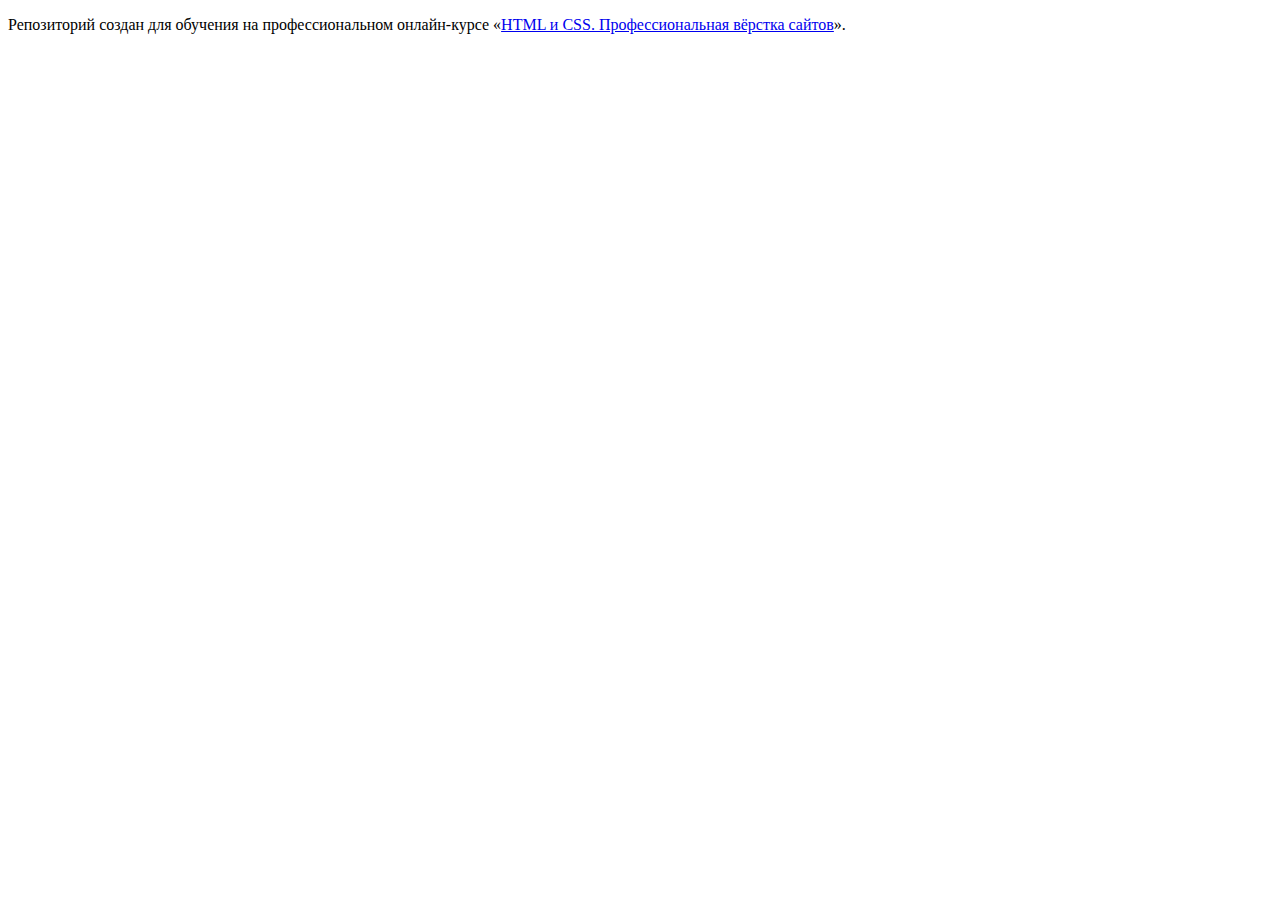
==== index.html @ 91b90e6b "First commit" ====
<!DOCTYPE html>
<html lang="ru">
  <head>
    <meta charset="utf-8">
    <title>HTML Academy: Техномарт</title>
  </head>
  <body>

    <p>Репозиторий создан для обучения на профессиональном онлайн‑курсе «<a href="https://htmlacademy.ru/intensive/htmlcss">HTML и CSS. Профессиональная вёрстка сайтов</a>».</p>

  </body>
</html>
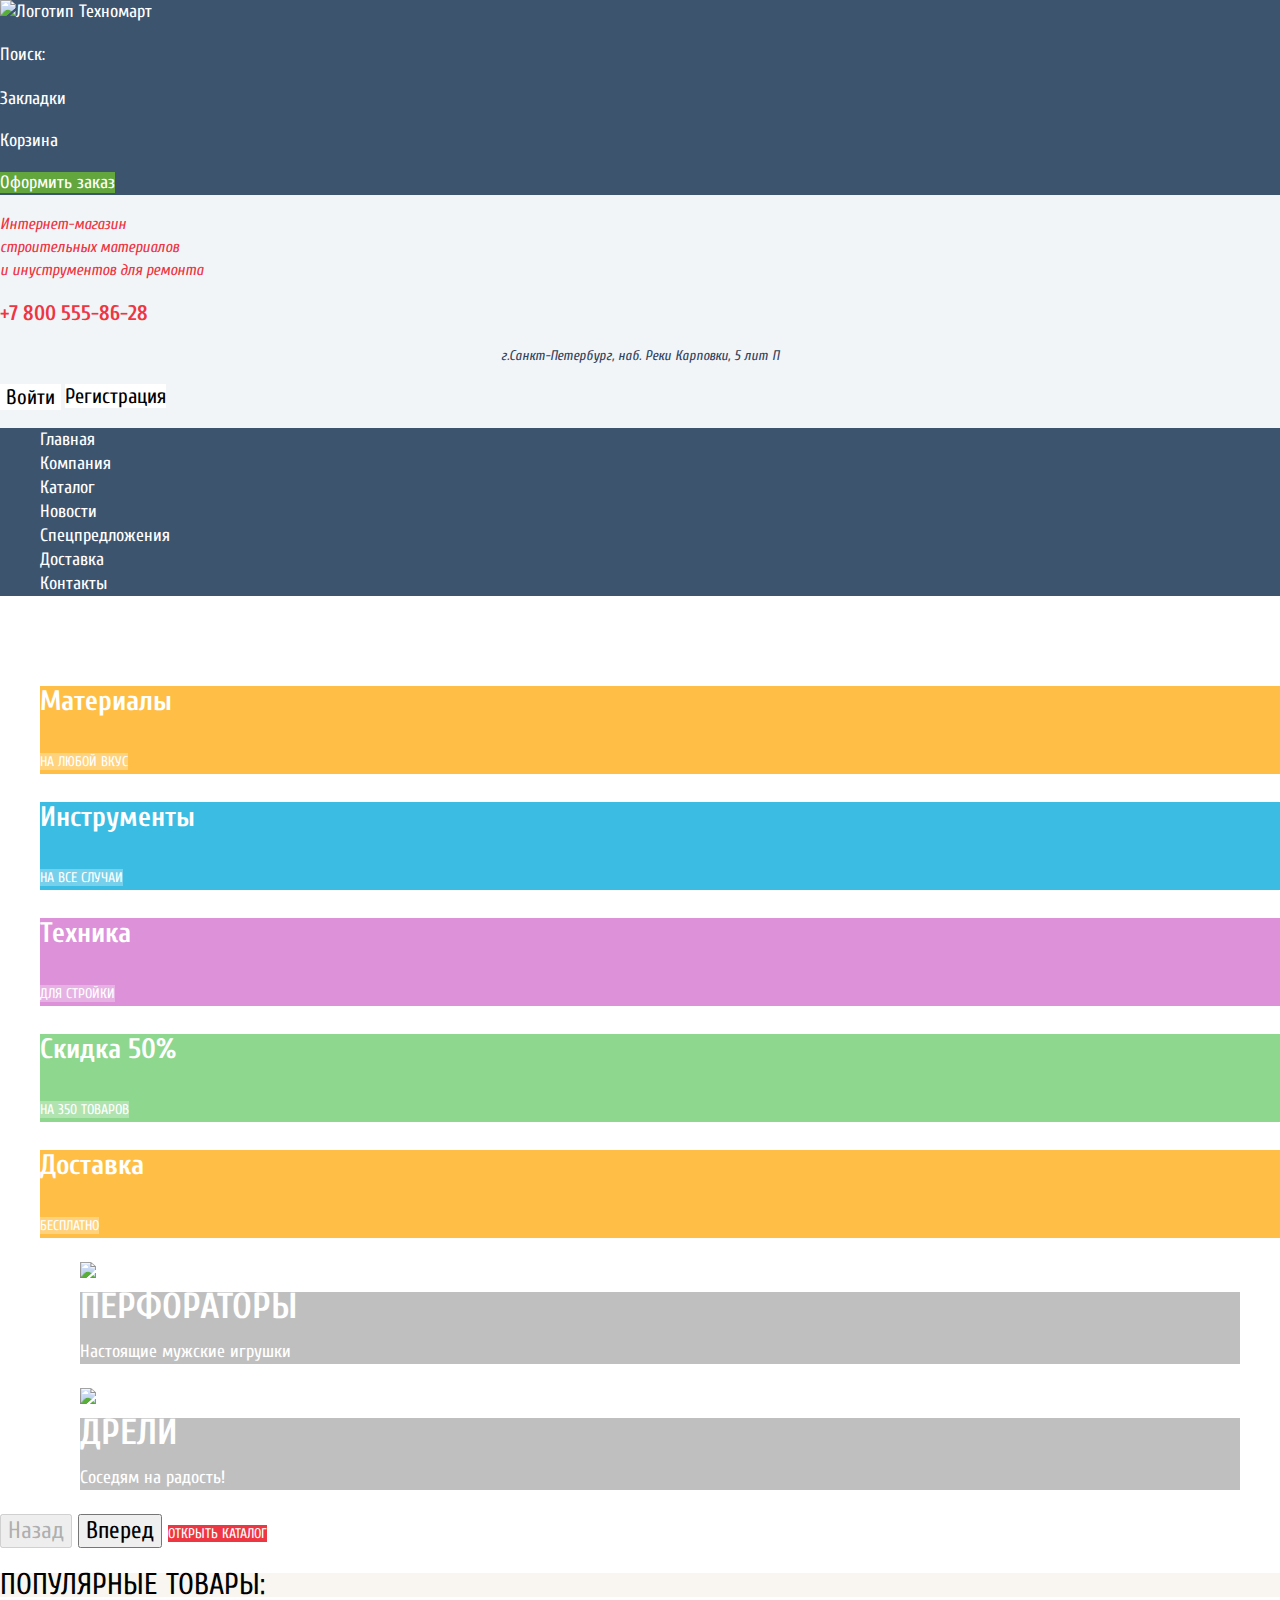
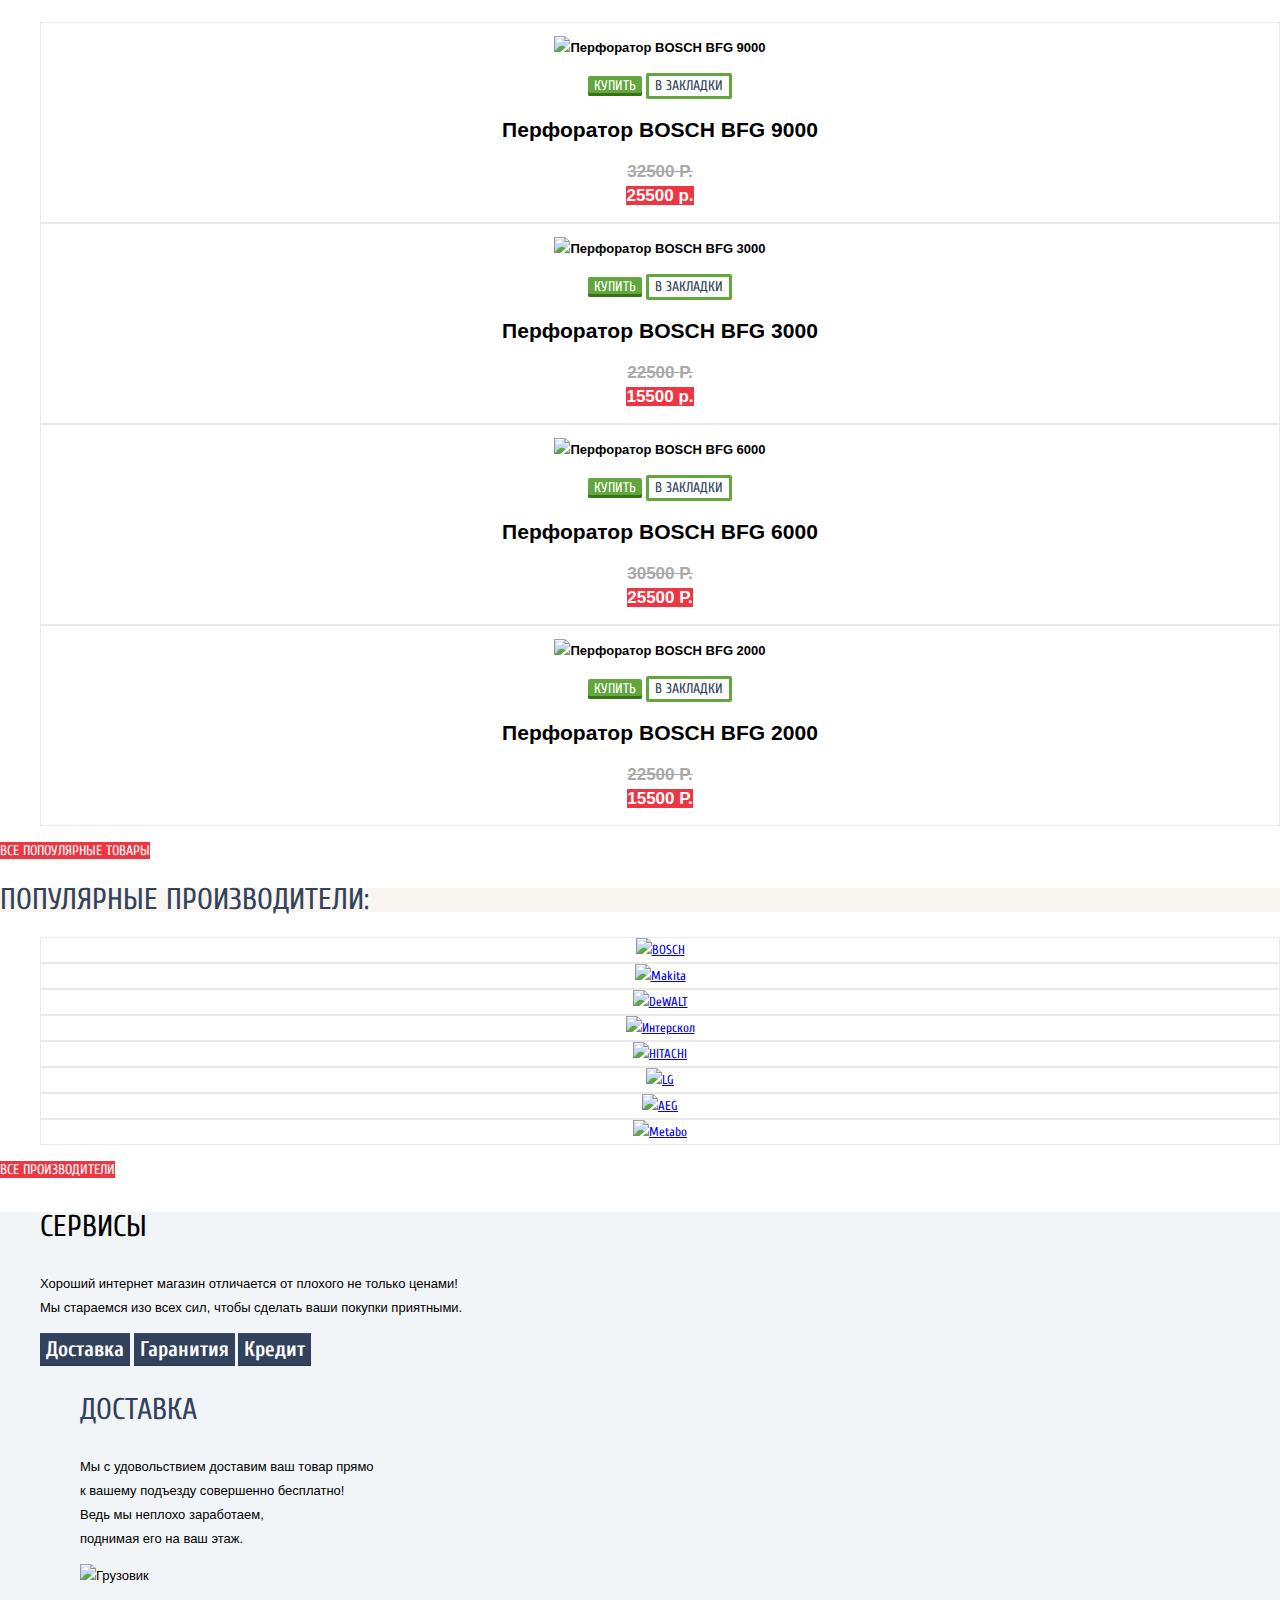
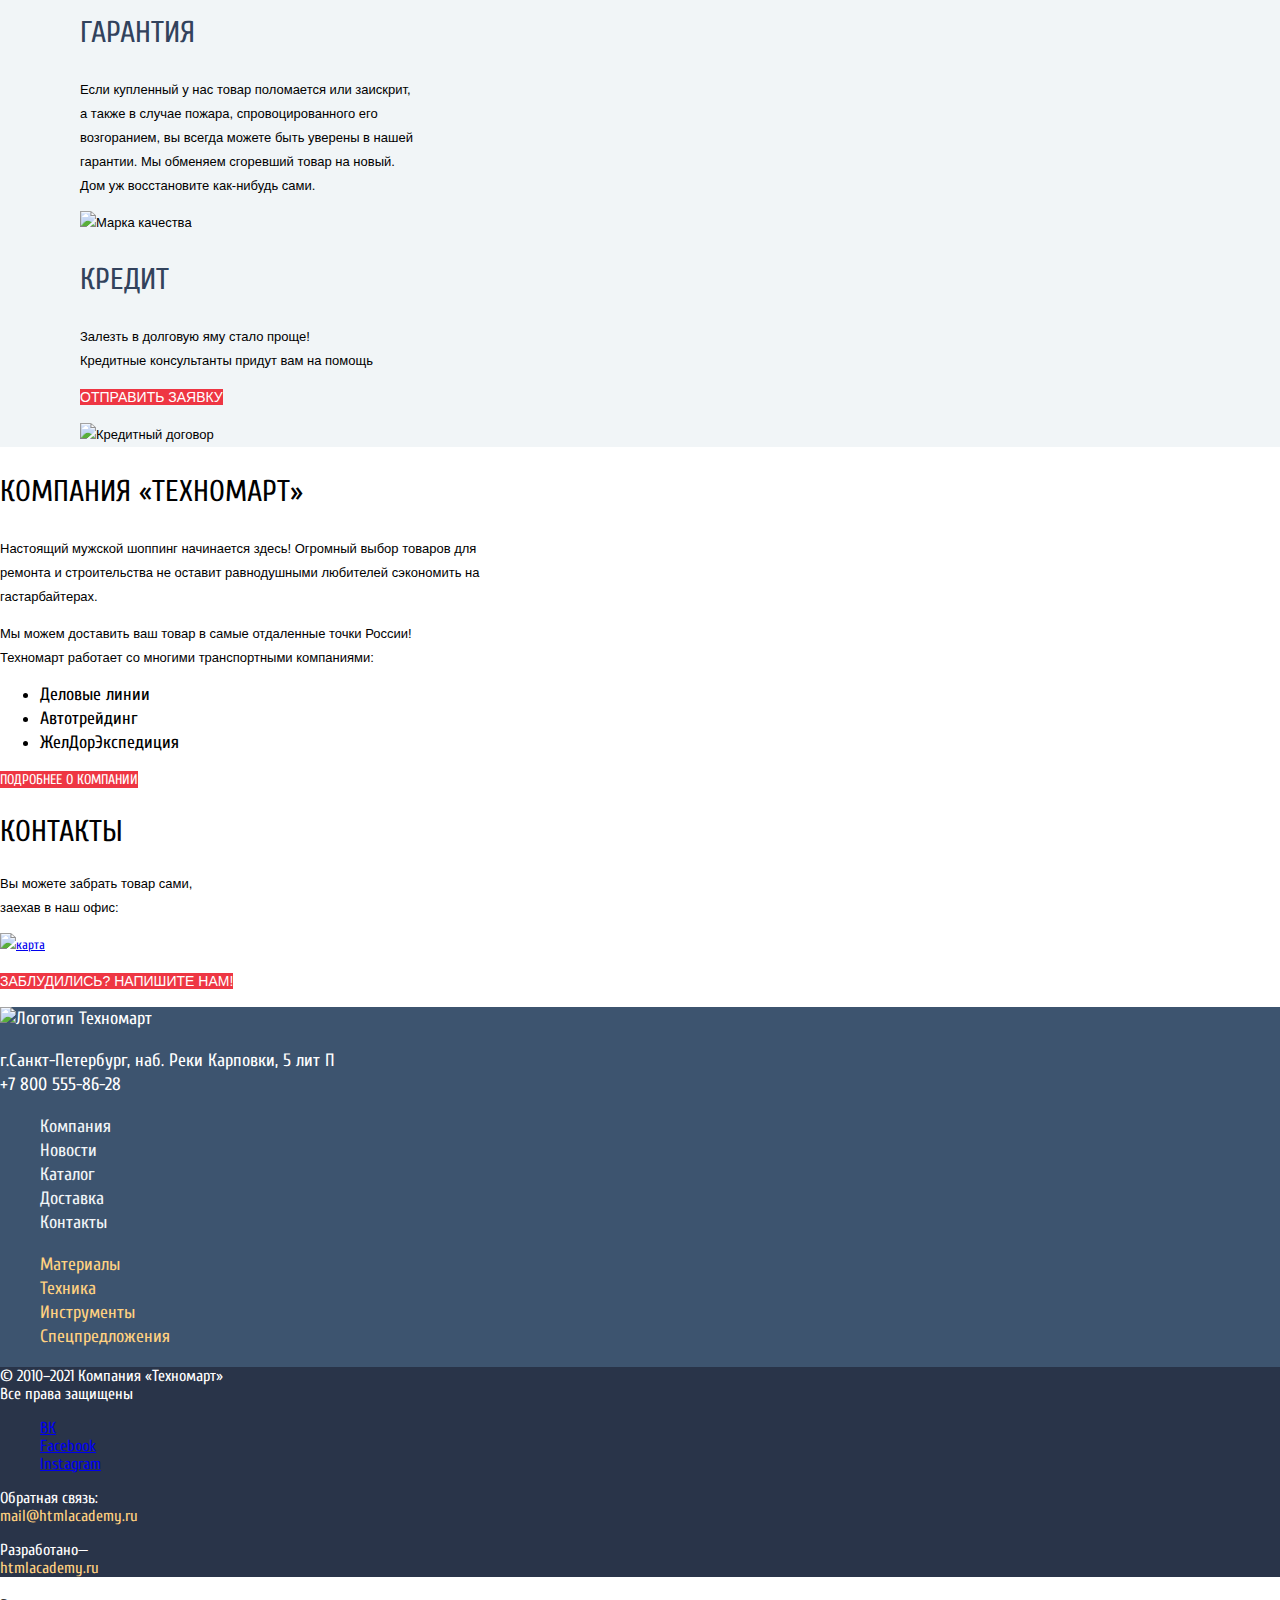
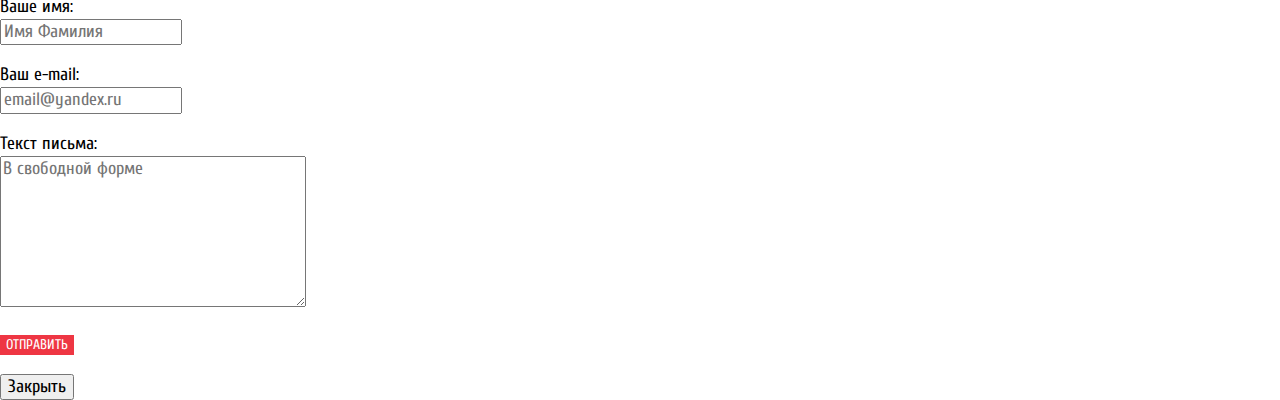
==== commit 068ef0db: "стилизация каталог" ====
--- a/index.html
+++ b/index.html
@@ -1,12 +1,314 @@
 <!DOCTYPE html>
-<html lang="ru">
-  <head>
-    <meta charset="utf-8">
-    <title>HTML Academy: Техномарт</title>
-  </head>
-  <body>
-
-    <p>Репозиторий создан для обучения на профессиональном онлайн‑курсе «<a href="https://htmlacademy.ru/intensive/htmlcss">HTML и CSS. Профессиональная вёрстка сайтов</a>».</p>
-
-  </body>
+<html class="page" lang="ru">
+
+<head>
+  <meta charset="UTF-8">
+  <title>TECHNOMART</title>
+  <link rel="icon" href="favicon.ico">
+  <link rel="icon" href="images/favicons/32.svg" type="image/svg+xml">
+  <link rel="apple-touch.icon" href="images/favicons/152apple.png">
+  <link rel="manifest" href="manifest.webmanifest">
+  <link rel="stylesheet" href="style.css">
+  <link rel="stylesheet" href="normalize.css">
+  <link rel="stylesheet"
+    href="https://fonts.googleapis.com/css2?family=Cuprum:ital,wght@0,400;0,700;1,400&display=swap">
+</head>
+
+<body class="page-body">
+  <header class="header">
+    <div class="header_cap">
+      <a class="header_cap_logo"> <img src="images/logo.png" alt="Логотип Техномарт" width="220" height="68"></a>
+      <p>
+        <label class="header_cap_search">
+          Поиск:<input type="text" name="Search">
+        </label>
+      </p>
+      <p><a class="header_cap_bookmarks" href="blank.html">Закладки</a></p>
+      <p><a class="header_cap_basket" href="blank.html">Корзина</a></p>
+      <p><a class="header_cap_order" href="blank.html">Оформить заказ</a></p>
+    </div>
+
+    <div class="header_info">
+      <p>Интернет-магазин<br>строительных материалов<br>и инуструментов для ремонта</p>
+      <span class="visually-hidden">Контактные данные</span>
+      <p><a class="header_info_tel" href="tel:+78005558628"> +7 800 555-86-28</a></p>
+      <p class="header_info_address">г.Санкт-Петербург, наб. Реки Карповки, 5 лит П</p>
+      <p>
+        <button type="button" class="button_entry">Войти</button>
+        <a class="header_registration" href="blank.html">Регистрация</a>
+      </p>
+    </div>
+
+    <nav class="header_nav">
+      <ul class="header_nav_list">
+        <li><a class="header_nav_link" href="">Главная</a></li>
+        <li><a class="header_nav_link" href="blank.html">Компания</a></li>
+        <li><a class="header_nav_link" href="catalog.html">Каталог</a></li>
+        <li><a class="header_nav_link" href="blank.html">Новости</a></li>
+        <li><a class="header_nav_link" href="blank.html">Спецпредложения</a></li>
+        <li><a class="header_nav_link" href="blank.html">Доставка</a></li>
+        <li><a class="header_nav_link" href="blank.html">Контакты</a></li>
+      </ul>
+    </nav>
+
+  </header>
+
+  <main class="main">
+    <h1 class="visually-hidden">Техномарт</h1>
+    <section class="accortment">
+      <h2 class="accortment_h2">У нас есть</h2>
+      <div class="accortment_list">
+        <ul class="accortment_items">
+          <li class="accortment_items_material">
+            <h3>Материалы</h3>
+            <a class="accortment_items_link" href="blank.html">на любой вкус</a>
+          </li>
+          <li class="accortment_items_tool">
+            <h3>Инструменты</h3>
+            <a class="accortment_items_link" href="catalog.html">на все случаи</a>
+          </li>
+          <li class="accortment_items_technic">
+            <h3>Техника</h3>
+            <a class="accortment_items_link" href="blank.html">для стройки</a>
+          </li>
+          <li class="accortment_items_discount">
+            <h3>Скидка 50%</h3>
+            <a class="accortment_items_link" href="blank.html">на 350 товаров</a>
+          </li>
+          <li class="accortment_items_delivery">
+            <h3>Доставка</h3>
+            <a class="accortment_items_link" href="blank.html">бесплатно</a>
+          </li>
+        </ul>
+      </div>
+      <div class="accortment_slider">
+        <ul class="accortment_slider_list">
+          <li class="accortment_slider_item1">
+            <figure> <img src="images/MenAndPuncher.jpg" alt="Мужчины работают перфоратором" width="620" height="266">
+              <figcaption class="accortment_slider_figcaption">Перфораторы<p class="accortment_slider_figcaption_text">Настоящие мужские игрушки</p>
+              </figcaption>
+            </figure>
+          </li>
+          <li class="accortment_slider_item2">
+            <figure> <img src="images/MenAndDrill.jpg" alt="Мужчины работают дрелью" width="620" height="266">
+              <figcaption class="accortment_slider_figcaption">Дрели<p class="accortment_slider_figcaption_text">Соседям на радость!</p>
+              </figcaption>
+            </figure>
+          </li>
+        </ul>
+        <button class="accortment_slider_button_back" type="button" disabled>Назад</button>
+        <button class="accortment_slider_button_forward" type="button">Вперед</button>
+        <a class="button_link" href="catalog_poncher.html">Открыть каталог</a>
+      </div>
+    </section>
+    <section class="popular_prod">
+      <h2 class="popular_prod_h2">Популярные товары:</h2>
+      <ul class="popular_prod_list">
+        <li class="popular_prod_item bfg9000">
+          <p><img src="images/snippet-32961copy3.png" alt="Перфоратор BOSCH BFG 9000" width="184" height="164"></p>
+          <div class="button_in_position">
+            <button type="button" class="button_buy">Купить</button>
+            <button type="button" class="button_bookmarks">В закладки</button>
+          </div>
+          <a class="prod_link" href="blank.html">
+            <h3>Перфоратор BOSCH BFG 9000</h3>
+          </a>
+          <p><del>32500 Р.</del><br><b>25500 р.</b></p>
+        </li>
+        <li class="popular_prod_item bfg3000">
+          <p><img src="images/snippet-18927copy3.png" alt="Перфоратор BOSCH BFG 3000" width="127" height="112"></p>
+          <div class="button_in_position">
+            <button type="button" class="button_buy">Купить</button>
+            <button type="button" class="button_bookmarks">В закладки</button>
+          </div>
+          <a class="prod_link" href="blank.html">
+            <h3>Перфоратор BOSCH BFG 3000</h3>
+          </a>
+          <p><del>22500 Р.</del><br><b>15500 р.</b></p>
+        </li>
+        <li class="popular_prod_item bfg6000">
+          <p><img src="images/snippet-945copy2.png" alt="Перфоратор BOSCH BFG 6000" width="144" height="128"></p>
+          <div class="button_in_position">
+            <button type="button" class="button_buy">Купить</button>
+            <button type="button" class="button_bookmarks">В закладки</button>
+          </div>
+          <a class="prod_link" href="blank.html">
+            <h3>Перфоратор BOSCH BFG 6000</h3>
+          </a>
+          <p><del>30500 Р.</del><br><b>25500 Р.</b></p>
+        </li>
+        <li class="popular_prod_item bfg2000">
+          <p><img src="images/snippet-18927copy3.png" alt="Перфоратор BOSCH BFG 2000" width="127" height="112"></p>
+          <div class="button_in_position">
+            <button type="button" class="button_buy">Купить</button>
+            <button type="button" class="button_bookmarks">В закладки</button>
+          </div>
+          <a class="prod_link" href="blank.html">
+            <h3>Перфоратор BOSCH BFG 2000</h3>
+          </a>
+          <p><del>22500 Р.</del><br><b>15500 Р.</b></p>
+        </li>
+      </ul>
+      <p class="popular_prod_all"><a class="button_link" href="catalog_popular_goods">все попоулярные товары</a></p>
+    </section>
+
+    <section class="popular_manufacturers">
+      <h2 class="popular_manufacturers_h2">Популярные производители:</h2>
+      <ul class="popular_manufacturers_list">
+        <li class="popular_manufacturers_item"><a href="catalog_BOSCH"> <img src="images/bosch.png" alt="BOSCH"
+              width="126" height="37"></a></li>
+        <li class="popular_manufacturers_item"><a href="catalog_Makita"> <img src="images/Makita.png" alt="Makita"
+              width="126" height="37"></a></li>
+        <li class="popular_manufacturers_item"><a href="catalog_DeWALT"> <img src="images/DeWALT.png" alt="DeWALT"
+              width="126" height="37"></a></li>
+        <li class="popular_manufacturers_item"><a href="catalog_intersckol"> <img src="images/Интерскол1.png"
+              alt="Интерскол" width="126" height="37"></a>
+        </li>
+        <li class="popular_manufacturers_item"><a href="catalog_HITACHI"> <img src="images/Hitachi.png" alt="HITACHI"
+              width="126" height="37"></a></li>
+        <li class="popular_manufacturers_item"><a href="catalog_LG"> <img src="images/LG.png" alt="LG" width="126"
+              height="37"></a></li>
+        <li class="popular_manufacturers_item"><a href="catalog_AEG"> <img src="images/AEG.png" alt="AEG" width="126"
+              height="37"></a></li>
+        <li class="popular_manufacturers_item"><a href="catalog_Metabo"> <img src="images/Metabo.png" alt="Metabo"
+              width="126" height="37"></a></li>
+      </ul>
+      <p class="popular_manufacturers_all"><a class="button_link" href="catalog_manufacturers">Все производители</a></p>
+    </section>
+
+    <section class="advantages">
+      <h2 class="visually-hidden">Наши преимущества</h2>
+      <ul class="advantages_list">
+        <li class="advantages_item">
+          <h3 class="advantages_item_h3">Сервисы</h3>
+          <p class="advantages_slogan">Хороший интернет магазин отличается от плохого не только ценами!<br>
+            Мы стараемся изо всех сил, чтобы сделать ваши покупки приятными.</p>
+        </li>
+        <li class="advantages_amenities">
+          <h3 class="visually-hidden">Услуги</h3>
+          <div class="advantages_amenities_list">
+            <button class="advantages_amenities_button button_delivery" type="button">Доставка</button>
+            <button class="advantages_amenities_button button_guarantee" type="button">Гаранития</button>
+            <button class="advantages_amenities_button button_credit" type="button">Кредит</button>
+          </div>
+          <div class="service">
+            <ul class="service_list">
+              <li class="service_item delivery">
+                <h3 class="service_item_h3">Доставка</h3>
+                <p class="service_item_text">Мы с удовольствием доставим ваш товар прямо<br>к вашему подъезду совершенно
+                  бесплатно!<br>
+                  Ведь мы неплохо заработаем,<br>поднимая его на ваш этаж.</p>
+                <p class="service_item_img"><img src="images/Layer1311.png" alt="Грузовик" width="468" height="261">
+                </p>
+              </li>
+              <li class="service_item guarantee">
+                <h3 class="service_item_h3">Гарантия</h3>
+                <p class="service_item_text">Если купленный у нас товар поломается или заискрит,<br>
+                  а также в случае пожара, спровоцированного его<br>
+                  возгоранием, вы всегда можете быть уверены в нашей<br>
+                  гарантии. Мы обменяем сгоревший товар на новый.<br>
+                  Дом уж восстановите как-нибудь сами.</p>
+                <p class="service_item_img"><img src="images/Layer_1330.png" alt="Марка качества" width="389"
+                    height="283"> </p>
+              </li>
+              <li class="service_item credit">
+                <h3 class="service_item_h3">Кредит</h3>
+                <p class="service_item_text">Залезть в долговую яму стало проще!<br>
+                  Кредитные консультанты придут вам на помощь</p>
+                <a class="button_link" href="blank.html"> Отправить заявку</a>
+                <p class="service_item_img"><img src="images/Layer_119.png" alt="Кредитный договор" width="465"
+                    height="285"> </p>
+              </li>
+            </ul>
+          </div>
+
+        </li>
+      </ul>
+    </section>
+
+    <section class="information">
+      <h2 class="visually-hidden">О нас</h2>
+      <h3 class="information_h3">Компания «Техномарт»</h3>
+      <p class="information_text">Настоящий мужской шоппинг начинается здесь! Огромный выбор товаров для<br>
+        ремонта и строительства не оставит равнодушными любителей сэкономить на<br>гастарбайтерах.</p>
+      <p class="information_text">Мы можем доставить ваш товар в самые отдаленные точки России!<br>
+        Техномарт работает со многими транспортными компаниями:</p>
+      <ul class="transport_companies">
+        <li class="transport_companies_company">Деловые линии</li>
+        <li class="transport_companies_company">Автотрейдинг</li>
+        <li class="transport_companies_company">ЖелДорЭкспедиция</li>
+      </ul>
+      <p><a class="button_link" href="blank.html">Подробнее о компании</a></p>
+    </section>
+
+    <section class="contacts">
+      <h2 class="contacts_h2">Контакты</h2>
+      <p>Вы можете забрать товар сами,<br>заехав в наш офис:</p>
+      <a class="map"
+        href="https://yandex.ru/maps/2/saint-petersburg/house/naberezhnaya_reki_karpovki_5p/Z0kYdQZnSkAOQFtjfXV3eX9hZg==/?ll=30.317359%2C59.968322&z=16">
+        <img src="images/Maps.png" alt="карта" width="300" height="158">
+        <p><a class="button_link sms" href="#">Заблудились? Напишите нам!</a></p>
+    </section>
+  </main>
+
+  <footer class="footer">
+    <div class="footer_menu">
+      <a class="footer_menu_logo"> <img src="images/logo.png" alt="Логотип Техномарт" width="220" height="68"></a>
+      <p class="footer_menu_address">г.Санкт-Петербург, наб. Реки Карповки, 5 лит П<br>
+        <a class="footer_menu_tel" href="tel:+78005558628">+7 800 555-86-28</a></p>
+      <ul class="footer_menu_nav">
+        <li class="footer_menu_nav_item"><a href="blank.html">Компания</a></li>
+        <li class="footer_menu_nav_item"><a href="blank.html">Новости</a></li>
+        <li class="footer_menu_nav_item"><a href="catalog.html">Каталог</a></li>
+        <li class="footer_menu_nav_item"><a href="blank.html">Доставка</a></li>
+        <li class="footer_menu_nav_item"><a href="blank.html">Контакты</a></li>
+      </ul>
+      <ul class="footer_menu_accortment">
+        <li class="footer_menu_accortment_item"><a href="blank.html">Материалы</a></li>
+        <li class="footer_menu_accortment_item"><a href="blank.html">Техника</a></li>
+        <li class="footer_menu_accortment_item"><a href="blank.html">Инструменты</a></li>
+        <li class="footer_menu_accortment_item"><a href="blank.html">Спецпредложения</a></li>
+      </ul>
+    </div>
+
+    <div class="footer_feedback">
+      <p>&copy; 2010–2021 Компания «Техномарт»<br>Все права защищены</p>
+      <p class="visually-hidden">Подпишись!</p>
+      <ul class="messengers">
+        <li class="messengers_VK"><a href="https://vk.com/stnkvld">ВК</a></li>
+        <li class="messengers_Fb"><a href="https://vk.com/stnkvld">Facebook</a></li>
+        <li class="messengers_inst"><a href="https://vk.com/stnkvld">Instagram</a></li>
+      </ul>
+      <p class="footer_feedback_mail">Обратная связь:<br><a href="mailto:mail@htmlacademy.ru">mail@htmlacademy.ru</a>
+      </p>
+      <p class="footer_feedback_delevoper">Разработано—<br><a target="_blank" rel="colleague"
+          href="https://up.htmlacademy.ru">htmlacademy.ru</a></p>
+    </div>
+  </footer>
+
+  <section class="support">
+    <h2 class="visually-hidden">Служба поддержки</h2>
+    <form action="https://echo.htmlacademy.ru" method="post">
+      <p class="support_name"><label>Ваше имя:<br>
+          <input class="support_name_window" type="text" name="UserName" placeholder="Имя Фамилия">
+        </label>
+      </p>
+      <p class="support_mail">
+        <label>Ваш e-mail:<br>
+          <input class="support_mail_window" type="email" name="userEmail" placeholder="email@yandex.ru">
+        </label>
+      </p>
+      <p class="support_sms">
+        <label>Текст письма:<br>
+          <textarea class="support_sms_window" name="comments" rows="7" cols="35"
+            placeholder="В свободной форме"></textarea>
+        </label>
+      </p>
+      <p><button class="button_support" type="submit">Отправить</button></p>
+    </form>
+    <button class="button_close_support" type="button">Закрыть</button>
+  </section>
+
+</body>
+
 </html>
--- a/style.css
+++ b/style.css
@@ -0,0 +1,557 @@
+:root {
+  --basic-font-family: "Cuprum", "PT Sans", sans-serif;
+  --second-font-family: "PT Sans", sans-serif;
+  --basic-red: #EE3643;
+  --basic-green: #63A63E;
+  --basic-grey: #3D546F;
+  --basic-background: #F1F5F7;
+  --basic-white: #FFFFFF;
+  --basic-black: #000000;
+  --basic-darkblue: #293449;
+  --color-nav-focus: rgba(255, 255, 255, 0.5);
+  --basic-yellow: #FFBF47;
+  --basic-bluish: #3BBCE3;
+  --basic-pink: #DC91D8;
+  --basic-lightgreen: #8ED78F;
+  --background-color-accortment-items-link: rgba(255, 255, 255, 0.3);
+  --background-color-accortment-items-link-hover: rgba(197, 197, 197, 0.3);
+  --background-color-accortment-items-link-focus: rgba(169, 169, 169, 0.3);
+  --background-color-slider-text: rgba(0, 0, 0, 0.25);
+  --background-color-popular-header: #F9F5F0;
+  --color-botton-hover: #CA2C37;
+  --color-button-focus: #BA2732;
+  --color-border-popular: #EAEAEA;
+  --color-text-del: #A9A9A9;
+  --color-border-shadow-botton-buy: #367315;
+  --color-button-buy-hover: #5FBB2D;
+  --color-button-buy-focus: #518534;
+  --color-darkblue: #32425C;
+  --color-darkblue-focus: rgba(50, 66, 92, 0.5);
+  --color-shadow-manufacturers-hover: rgba(0, 0, 0, 0.05);
+  --color-shadow-manufacturers-focus: rgba(0, 0, 0, 0.025);
+  --color-shadow-button-advantages: #405069;
+  --color-footer-link: #FFD180;
+}
+
+.page-body {
+  min-width: 1200px;
+  margin: 0;
+  padding: 0;
+  font-family: var(--basic-font-family);
+  font-size: 13px;
+  line-height: 24px;
+  font-weight: 400;
+  color: var(--basic-black);
+  text-transform: none;
+  background-color: var(--basic-white);
+}
+
+img {
+  max-width: 100%;
+  height: auto;
+}
+
+.header {
+  background-color: var(--basic-background);
+}
+
+.header_cap {
+  background-color: var(--basic-grey);
+  font-size: 18px;
+  line-height: 24px;
+  color: var(--basic-white);
+}
+
+.header_cap_search:focus,
+.header_cap_search input {
+  visibility: hidden;
+}
+
+.header_cap_search input:focus {
+  visibility: visible;
+}
+
+/*с поиском чет пока не выходит, попробую позже разобраться, сейчас это не является специальным
+ заданием, я просто для себя пытаюсь понять механизм работы */
+.header_cap_bookmarks {
+  text-decoration: none;
+  color: var(--basic-white);
+}
+
+.header_cap_basket {
+  text-decoration: none;
+  color: var(--basic-white);
+}
+
+.header_cap_order {
+  text-decoration: none;
+  color: var(--basic-white);
+  background-color: var(--basic-green);
+}
+
+.header_info {
+  font-size: 16px;
+  line-height: 23px;
+  color: var(--basic-red);
+  font-style: italic;
+}
+
+.header_info_tel {
+  font-style: normal;
+  font-size: 21px;
+  line-height: 30px;
+  font-weight: 700;
+  text-decoration: none;
+  color: var(--basic-red);
+}
+
+.header_info_address {
+  color: var(--color-darkblue);
+  font-size: 14px;
+  line-height: 24px;
+  text-align: center;
+}
+
+.button_entry {
+  text-align: center;
+  color: var(--basic-black);
+  font-size: 21px;
+  vertical-align: middle;
+  border: none;
+  background-color: var(--basic-white);
+  font-style: normal;
+}
+
+.header_registration {
+  font-size: 21px;
+  background-color: var(--basic-white);
+  text-decoration: none;
+  color: var(--basic-black);
+  text-align: center;
+  vertical-align: middle;
+  font-style: normal;
+}
+
+.header_registration:hover,
+.button_entry:hover {
+  color: var(--basic-red);
+}
+
+.header_registration:focus,
+.button_entry:focus {
+  color: #C5C5C5;
+}
+
+.header_nav {
+  background-color: var(--basic-grey);
+  font-size: 18px;
+  line-height: 24px;
+}
+
+.header_nav_list {
+  list-style: none;
+}
+
+.header_nav_link {
+  color: var(--basic-white);
+  text-decoration: none;
+}
+
+.header_nav_link:focus {
+  color: var(--color-nav-focus);
+}
+
+.header_nav_list li:hover,
+.header_nav_list li:focus {
+  background-color: var(--basic-darkblue);
+}
+
+.main {
+  background-color: var(--basic-white);
+}
+
+.accortment {
+  color: var(--basic-white);
+  font-size: 24px;
+  line-height: 30px;
+  font-weight: 700;
+}
+
+.accortment_items {
+  list-style: none;
+}
+
+.accortment_items_material {
+  background-color: var(--basic-yellow);
+}
+
+.accortment_items_tool {
+  background-color: var(--basic-bluish);
+}
+
+.accortment_items_technic {
+  background-color: var(--basic-pink);
+}
+
+.accortment_items_discount {
+  background-color: var(--basic-lightgreen);
+}
+
+.accortment_items_delivery {
+  background-color: var(--basic-yellow);
+}
+
+.accortment_items_link {
+  color: var(--basic-white);
+  text-transform: uppercase;
+  text-decoration: none;
+  font-size: 14px;
+  line-height: 18px;
+  font-weight: 400;
+  background-color: var(--background-color-accortment-items-link);
+  text-align: center;
+}
+
+.accortment_items_link:hover {
+  background-color: var(--background-color-accortment-items-link-hover);
+}
+
+.accortment_items_link:focus {
+  background-color: var(--background-color-accortment-items-link-hover);
+}
+
+.accortment_slider_list {
+  list-style: none;
+}
+
+.accortment_slider_figcaption {
+  font-size: 36px;
+  line-height: 30px;
+  background-color: var(--background-color-slider-text);
+  text-transform: uppercase;
+}
+
+.accortment_slider_figcaption_text {
+  text-transform: none;
+  font-size: 18px;
+  line-height: 24px;
+  font-weight: 400;
+}
+
+.button_link {
+  background-color: var(--basic-red);
+  text-transform: uppercase;
+  font-weight: 400;
+  font-size: 14px;
+  line-height: 18px;
+  text-align: center;
+  text-decoration: none;
+  color: var(--basic-white);
+}
+
+.button_link:hover {
+  background-color: var(--color-botton-hover);
+}
+
+.button_link:focus {
+  background-color: var(--color-button-focus);
+}
+
+.popular_prod_h2 {
+  text-transform: uppercase;
+  font-size: 30px;
+  background-color: var(--background-color-popular-header);
+  font-weight: 400;
+  color: #32425C var(--color-darkblue);
+}
+
+.popular_prod_list {
+  font-family: var(--second-font-family);
+  list-style: none;
+  font-weight: 700;
+  text-align: center;
+}
+
+.popular_prod_item {
+  border: 1px solid var(--color-border-popular);
+}
+
+.popular_prod_item del {
+  font-size: 17px;
+  line-height: 18px;
+  color: var(--color-text-del);
+}
+
+.popular_prod_item b {
+  background-color: var(--basic-red);
+  color: var(--basic-white);
+  font-size: 17px;
+  line-height: 18px;
+}
+
+.prod_link {
+  font-size: 18px;
+  line-height: 20px;
+  text-decoration: none;
+  color: var(--basic-black);
+}
+
+.button_buy {
+  font-family: var(--basic-font-family);
+  text-transform: uppercase;
+  background-color: var(--basic-green);
+  box-shadow: inset 0px -3px 0px var(--color-border-shadow-botton-buy);
+  border-radius: 2px;
+  border: none;
+  color: var(--basic-white);
+  font-size: 14px;
+  line-height: 18px;
+}
+
+.button_buy:hover {
+  background-color: var(--color-button-buy-hover);
+}
+
+.button_buy:focus {
+  background-color: var(--color-button-buy-focus);
+}
+
+.button_bookmarks {
+  font-family: var(--basic-font-family);
+  text-transform: uppercase;
+  color: var(--color-darkblue);
+  font-size: 14px;
+  line-height: 18px;
+  border: 3px solid var(--basic-green);
+  border-radius: 2px;
+  background-color: var(--basic-white);
+}
+
+.button_bookmarks:hover {
+  border: solid var(--color-darkblue);
+}
+
+.button_bookmarks:focus {
+  border: solid var(--color-darkblue-focus);
+  color: var(--color-darkblue-focus);
+}
+
+.popular_manufacturers_h2 {
+  text-transform: uppercase;
+  font-size: 30px;
+  background-color: var(--background-color-popular-header);
+  font-weight: 400;
+  color: var(--color-darkblue);
+}
+
+.popular_manufacturers_list {
+  list-style: none;
+}
+
+.popular_manufacturers_item {
+  border: 1px solid var(--color-border-popular);
+  vertical-align: middle;
+  text-align: center;
+}
+
+.popular_manufacturers_item:hover {
+  box-shadow: 1px 1px 2px 3px var(--color-shadow-manufacturers-hover);
+}
+
+.popular_manufacturers_item:focus {
+  box-shadow: 1px 1px 2px 3px var(--color-shadow-manufacturers-focus);
+  opacity: 0.5;
+}
+
+.advantages {
+  background-color: var(--basic-background);
+  font-family: var(--second-font-family);
+}
+
+.advantages_list {
+  list-style: none;
+}
+
+.advantages_item_h3 {
+  font-family: var(--basic-font-family);
+  text-transform: uppercase;
+  font-size: 30px;
+  line-height: 30px;
+  font-weight: 400;
+}
+
+.advantages_amenities_h3 {
+  visibility: hidden;
+}
+
+.advantages_amenities_button {
+  background-color: var(--color-darkblue);
+  font-family: var(--basic-font-family);
+  font-size: 21px;
+  line-height: 30px;
+  font-weight: 700;
+  color: var(--basic-white);
+  border: none;
+  box-shadow: 0px 1px 0px var(--basic-darkblue),
+    inset 0px 1px 0px var(--color-shadow-button-advantages);
+}
+
+.advantages_amenities_button:hover {
+  background: var(--basic-darkblue);
+  box-shadow: 0px 1px 0px var(--basic-darkblue),
+    inset 0px 1px 0px var(--color-shadow-button-advantages);
+}
+
+.advantages_amenities_button:focus {
+  background-color: var(--basic-white);
+  box-shadow: 0px 1px 0px var(--basic-white), inset 0px 1px 0px var(--basic-white);
+  color: var(--color-darkblue);
+}
+
+.service_list {
+  list-style: none;
+}
+
+.service_item_h3 {
+  font-family: var(--basic-font-family);
+  text-transform: uppercase;
+  font-size: 30px;
+  line-height: 30px;
+  color: var(--color-darkblue);
+  font-weight: 400;
+}
+
+.information_h3 {
+  text-transform: uppercase;
+  font-size: 30px;
+  line-height: 30px;
+  font-weight: 400;
+}
+
+.information_text {
+  font-family: var(--second-font-family);
+}
+
+.transport_companies {
+  list-style-image: url("images/list-style.png");
+}
+
+/*не получается выровнить картинку ничего толкового не могу найти*/
+
+.transport_companies_company {
+  font-size: 18px;
+}
+
+.contacts_h2 {
+  text-transform: uppercase;
+  font-size: 30px;
+  line-height: 30px;
+  font-weight: 400;
+}
+
+.contacts p {
+  font-family: var(--second-font-family);
+}
+
+.footer {
+  background-color: var(--basic-grey);
+  color: var(--basic-white);
+  font-size: 18px;
+}
+
+.footer_menu_tel {
+  text-decoration: none;
+  color: var(--basic-white);
+}
+
+.footer_menu_nav {
+  list-style: none;
+}
+
+.footer_menu_nav_item a {
+  text-decoration: none;
+  color: var(--basic-background);
+}
+
+.footer_menu_accortment {
+  list-style: none;
+}
+
+.footer_menu_accortment_item a {
+  text-decoration: none;
+  color: var(--color-footer-link);
+}
+
+.footer_menu_accortment_item a:hover,
+.footer_menu_nav_item a:hover {
+  text-decoration: underline;
+}
+
+.footer_menu_accortment_item a:focus,
+.footer_menu_nav_item a:focus {
+  opacity: 0.5;
+}
+
+.footer_feedback {
+  font-size: 16px;
+  line-height: 18px;
+  color: var(--basic-white);
+  background-color: var(--basic-darkblue);
+}
+
+.messengers {
+  list-style: none;
+}
+
+.footer_feedback_mail a,
+.footer_feedback_delevoper a {
+  text-decoration: none;
+  color: var(--color-footer-link);
+}
+
+.footer_feedback_mail a:hover,
+.footer_feedback_delevoper a:hover {
+  text-decoration: underline;
+}
+
+.footer_feedback_mail a:focus,
+.footer_feedback_delevoper a:focus {
+  color: var(--basic-red);
+}
+
+.support {
+  font-size: 18px;
+}
+
+.button_support {
+  background-color: var(--basic-red);
+  text-transform: uppercase;
+  font-weight: 400;
+  font-size: 14px;
+  line-height: 18px;
+  text-align: center;
+  text-decoration: none;
+  color: var(--basic-white);
+  border: none;
+}
+
+.button_support:hover {
+  background-color: var(--color-botton-hover);
+}
+
+.button_support:focus {
+  background-color: var(--color-button-focus);
+}
+
+.visually-hidden {
+  position: absolute;
+  width: 1px;
+  height: 1px;
+  margin: -1px;
+  border: 0;
+  padding: 0;
+  white-space: nowrap;
+  clip-path: inset(100%);
+  clip: rect(0 0 0 0);
+  overflow: hidden;
+}
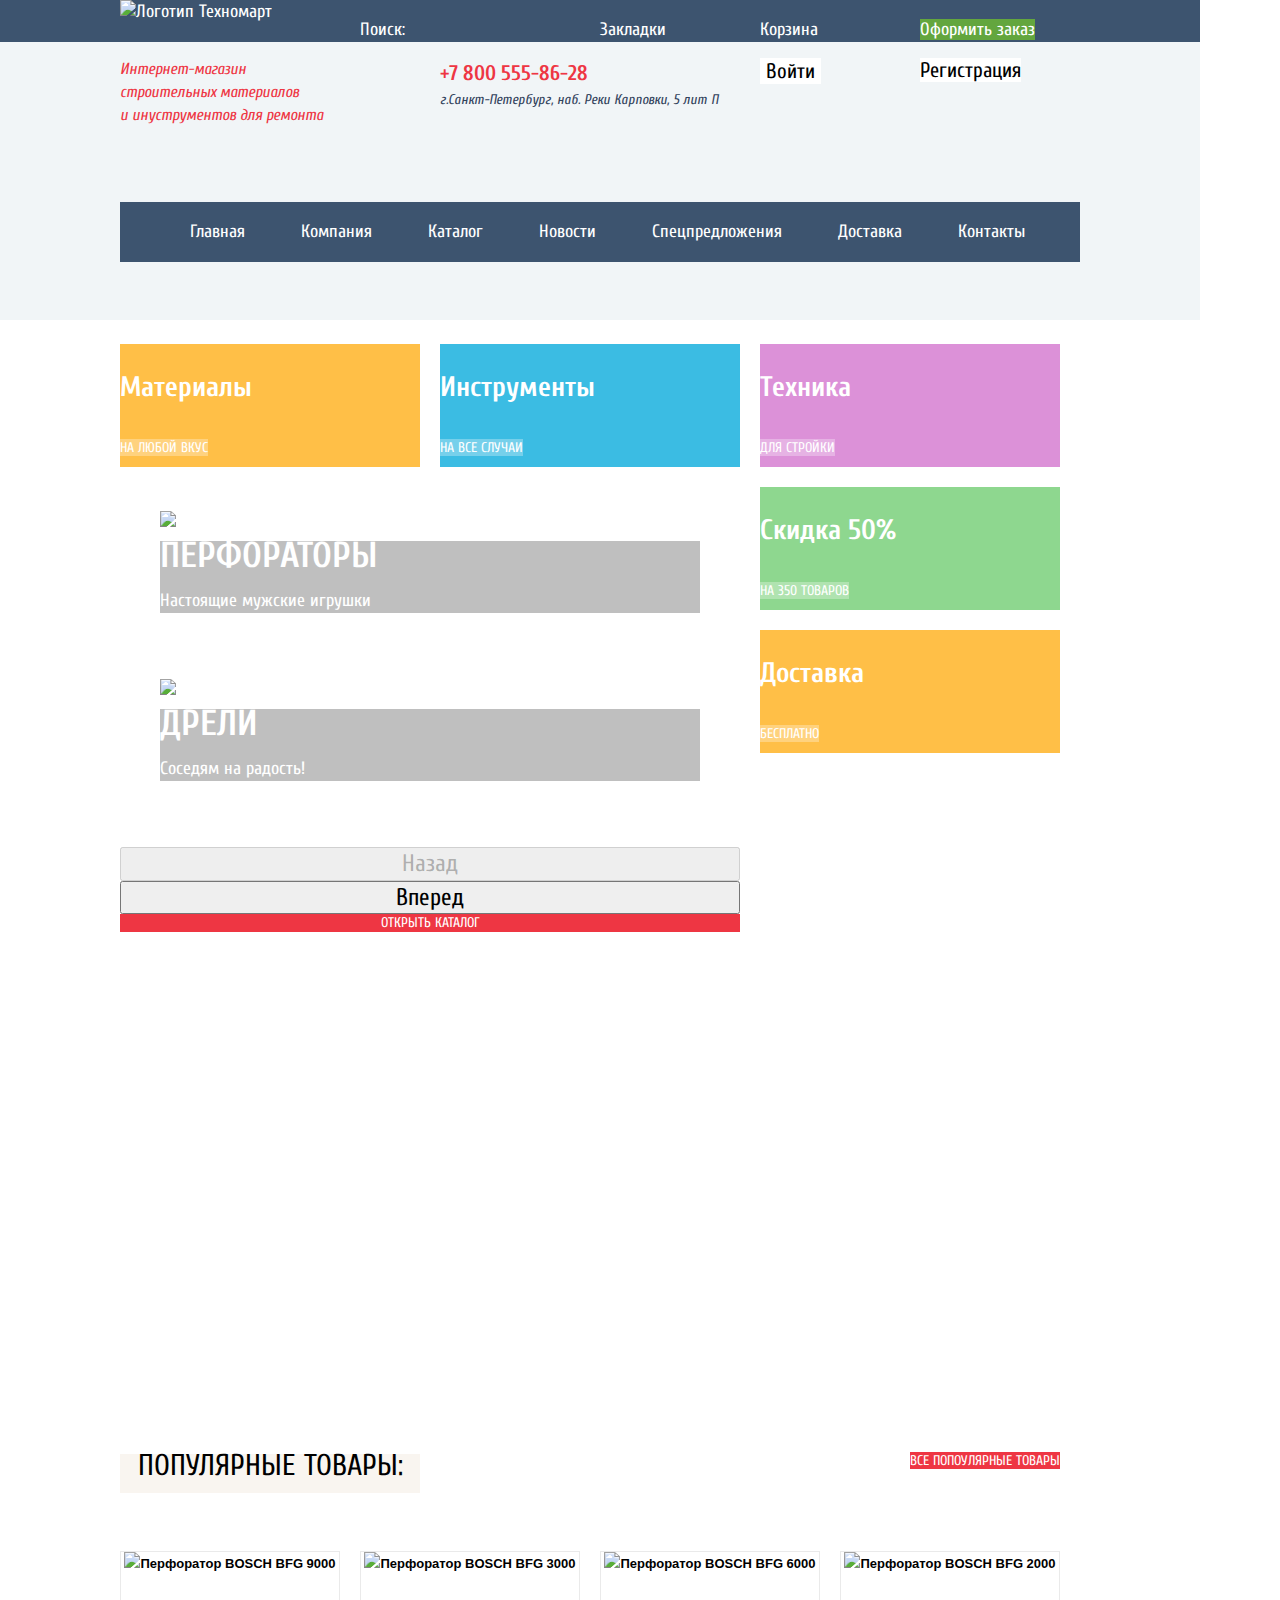
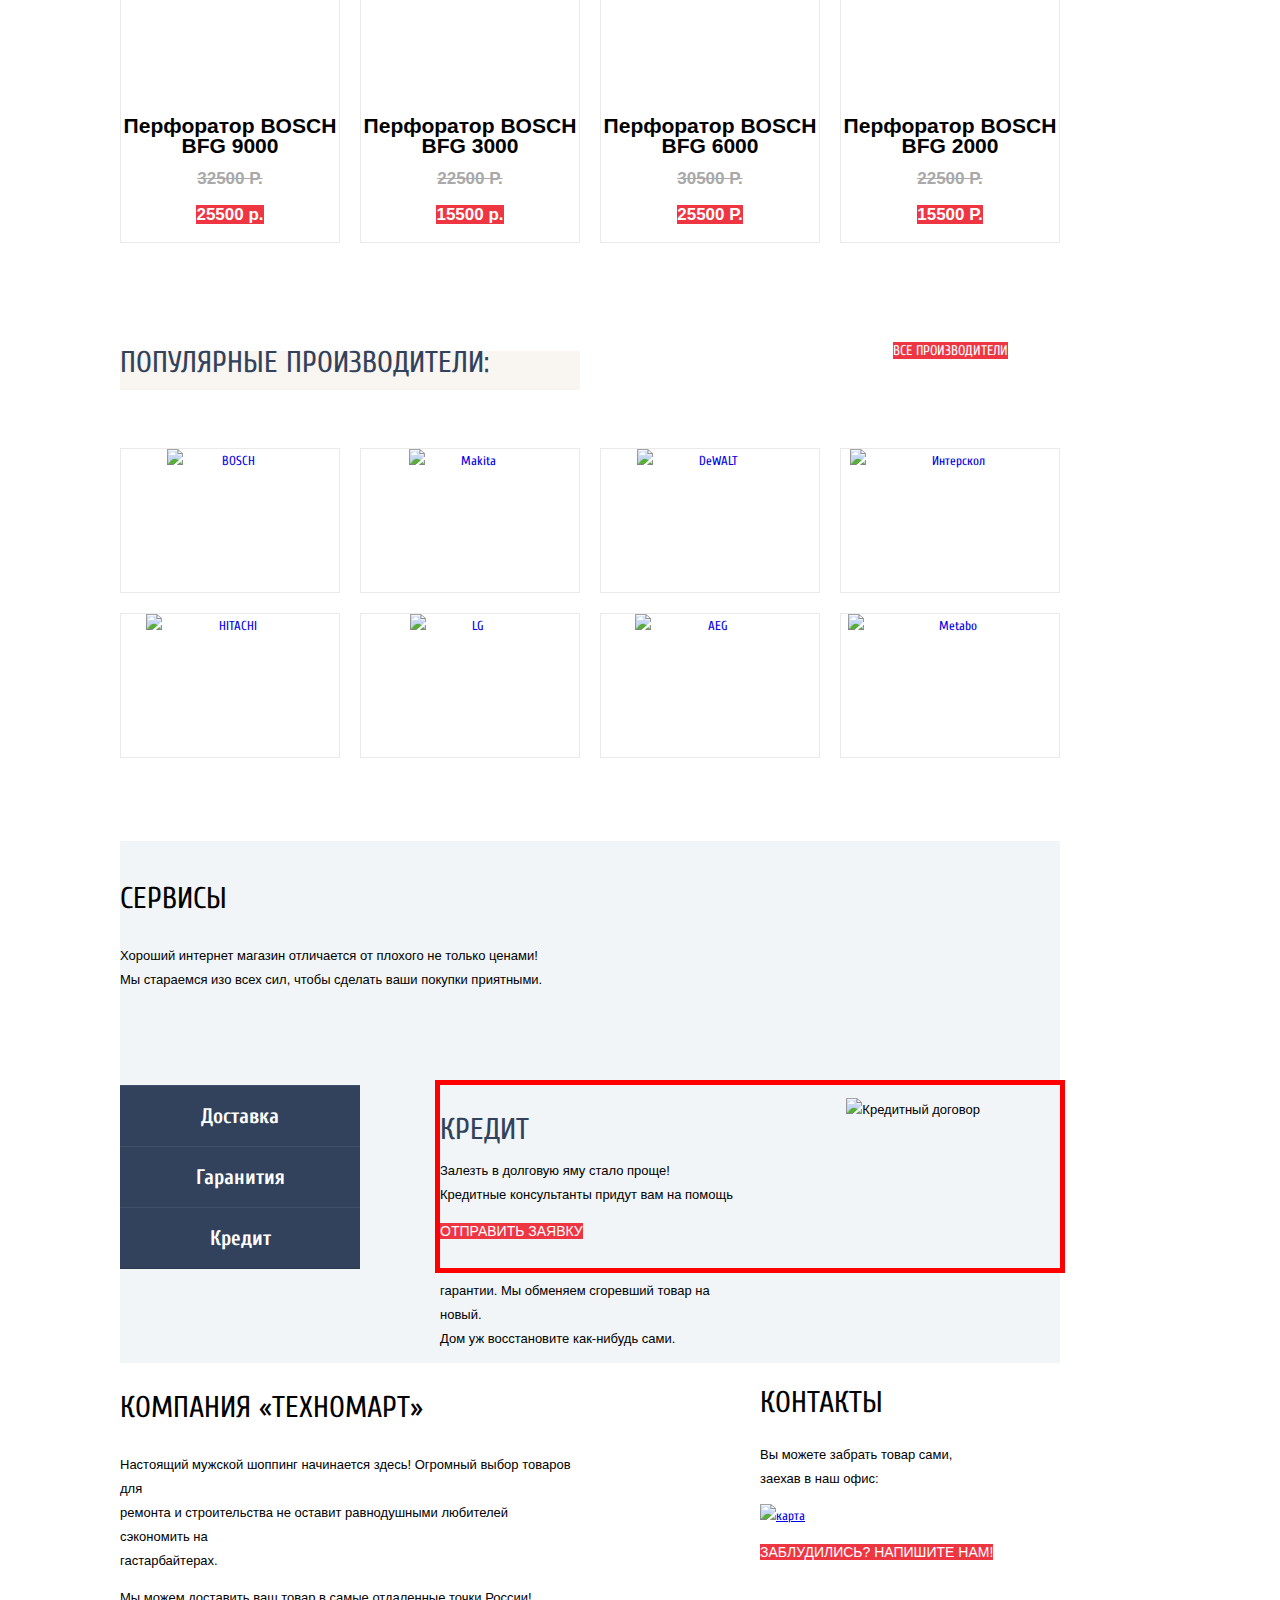
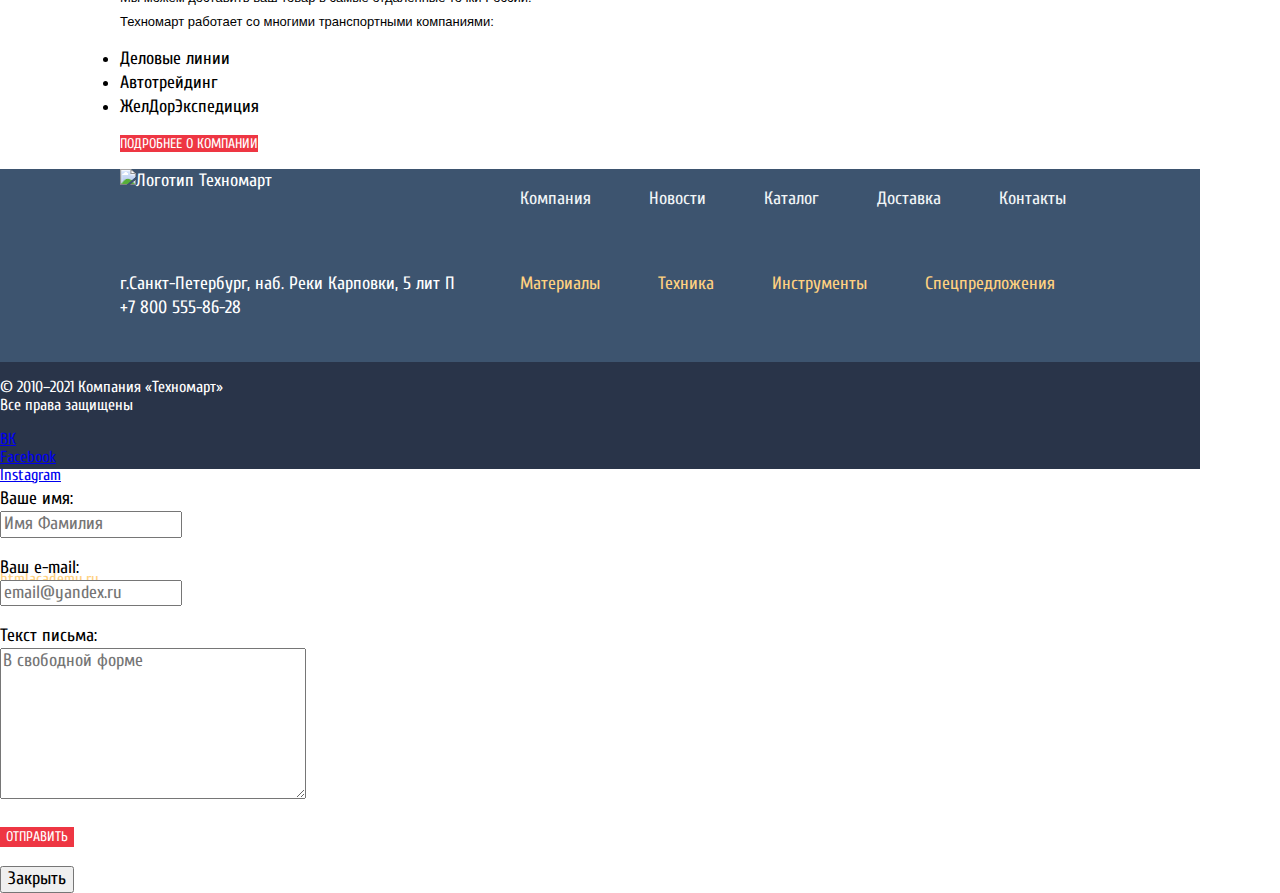
==== commit c68279de: "главная страница гриды" ====
--- a/index.html
+++ b/index.html
@@ -17,37 +17,35 @@
 <body class="page-body">
   <header class="header">
     <div class="header_cap">
-      <a class="header_cap_logo"> <img src="images/logo.png" alt="Логотип Техномарт" width="220" height="68"></a>
-      <p>
+      <a class="header_cap_logo"> <img src="images/logo.png" alt="Логотип Техномарт" width="220" height="47"></a>
+      <p class="header__search">
         <label class="header_cap_search">
           Поиск:<input type="text" name="Search">
         </label>
       </p>
-      <p><a class="header_cap_bookmarks" href="blank.html">Закладки</a></p>
-      <p><a class="header_cap_basket" href="blank.html">Корзина</a></p>
-      <p><a class="header_cap_order" href="blank.html">Оформить заказ</a></p>
+      <p class="header__bookmarks"><a class="header_cap_bookmarks" href="blank.html">Закладки</a></p>
+      <p class="header__basket"><a class="header_cap_basket" href="blank.html">Корзина</a></p>
+      <p class="header__order"><a class="header_cap_order" href="blank.html">Оформить заказ</a></p>
     </div>
 
     <div class="header_info">
-      <p>Интернет-магазин<br>строительных материалов<br>и инуструментов для ремонта</p>
+      <p class="header__info-text">Интернет-магазин<br>строительных материалов<br>и инуструментов для ремонта</p>
       <span class="visually-hidden">Контактные данные</span>
-      <p><a class="header_info_tel" href="tel:+78005558628"> +7 800 555-86-28</a></p>
-      <p class="header_info_address">г.Санкт-Петербург, наб. Реки Карповки, 5 лит П</p>
-      <p>
-        <button type="button" class="button_entry">Войти</button>
-        <a class="header_registration" href="blank.html">Регистрация</a>
-      </p>
+      <p class="header__tel"><a class="header_info_tel" href="tel:+78005558628"> +7 800 555-86-28</a>
+        <br> <span class="header_info_address">г.Санкт-Петербург, наб. Реки Карповки, 5 лит П</span></p>
+      <p class="header__entry"><button type="button" class="button_entry">Войти</button></p>
+      <p class="header__registration"><a class="header__registration-link" href="blank.html">Регистрация</a></p>
     </div>
 
     <nav class="header_nav">
       <ul class="header_nav_list">
-        <li><a class="header_nav_link" href="">Главная</a></li>
-        <li><a class="header_nav_link" href="blank.html">Компания</a></li>
-        <li><a class="header_nav_link" href="catalog.html">Каталог</a></li>
-        <li><a class="header_nav_link" href="blank.html">Новости</a></li>
-        <li><a class="header_nav_link" href="blank.html">Спецпредложения</a></li>
-        <li><a class="header_nav_link" href="blank.html">Доставка</a></li>
-        <li><a class="header_nav_link" href="blank.html">Контакты</a></li>
+        <li class="header__nav-item"><a class="header_nav_link" href="">Главная</a></li>
+        <li class="header__nav-item"><a class="header_nav_link" href="blank.html">Компания</a></li>
+        <li class="header__nav-item"><a class="header_nav_link" href="catalog.html">Каталог</a></li>
+        <li class="header__nav-item"><a class="header_nav_link" href="blank.html">Новости</a></li>
+        <li class="header__nav-item"><a class="header_nav_link" href="blank.html">Спецпредложения</a></li>
+        <li class="header__nav-item"><a class="header_nav_link" href="blank.html">Доставка</a></li>
+        <li class="header__nav-item"><a class="header_nav_link" href="blank.html">Контакты</a></li>
       </ul>
     </nav>
 
@@ -56,26 +54,26 @@
   <main class="main">
     <h1 class="visually-hidden">Техномарт</h1>
     <section class="accortment">
-      <h2 class="accortment_h2">У нас есть</h2>
-      <div class="accortment_list">
+      <h2 class="accortment_h2 visually-hidden">У нас есть</h2>
+      <div class="accortment_items-position">
         <ul class="accortment_items">
-          <li class="accortment_items_material">
+          <li class="accortment_items_material accortment__item">
             <h3>Материалы</h3>
             <a class="accortment_items_link" href="blank.html">на любой вкус</a>
           </li>
-          <li class="accortment_items_tool">
+          <li class="accortment_items_tool accortment__item">
             <h3>Инструменты</h3>
             <a class="accortment_items_link" href="catalog.html">на все случаи</a>
           </li>
-          <li class="accortment_items_technic">
+          <li class="accortment_items_technic accortment__item">
             <h3>Техника</h3>
             <a class="accortment_items_link" href="blank.html">для стройки</a>
           </li>
-          <li class="accortment_items_discount">
+          <li class="accortment_items_discount accortment__item">
             <h3>Скидка 50%</h3>
             <a class="accortment_items_link" href="blank.html">на 350 товаров</a>
           </li>
-          <li class="accortment_items_delivery">
+          <li class="accortment_items_delivery accortment__item">
             <h3>Доставка</h3>
             <a class="accortment_items_link" href="blank.html">бесплатно</a>
           </li>
@@ -84,19 +82,24 @@
       <div class="accortment_slider">
         <ul class="accortment_slider_list">
           <li class="accortment_slider_item1">
-            <figure> <img src="images/MenAndPuncher.jpg" alt="Мужчины работают перфоратором" width="620" height="266">
-              <figcaption class="accortment_slider_figcaption">Перфораторы<p class="accortment_slider_figcaption_text">Настоящие мужские игрушки</p>
+            <figure class="accortement__slider-img"> <img src="images/MenAndPuncher.jpg"
+                alt="Мужчины работают перфоратором" width="620" height="266">
+              <figcaption class="accortment_slider_figcaption">Перфораторы<p class="accortment_slider_figcaption_text">
+                  Настоящие мужские игрушки</p>
               </figcaption>
             </figure>
           </li>
           <li class="accortment_slider_item2">
-            <figure> <img src="images/MenAndDrill.jpg" alt="Мужчины работают дрелью" width="620" height="266">
-              <figcaption class="accortment_slider_figcaption">Дрели<p class="accortment_slider_figcaption_text">Соседям на радость!</p>
+            <figure class="accortement__slider-img"> <img src="images/MenAndDrill.jpg" alt="Мужчины работают дрелью"
+                width="620" height="266">
+              <figcaption class="accortment_slider_figcaption">Дрели<p class="accortment_slider_figcaption_text">
+                  Соседям на радость!</p>
               </figcaption>
             </figure>
           </li>
         </ul>
         <button class="accortment_slider_button_back" type="button" disabled>Назад</button>
+        <!-- как будто выпадают из ощей концепции, не пойму почему-->
         <button class="accortment_slider_button_forward" type="button">Вперед</button>
         <a class="button_link" href="catalog_poncher.html">Открыть каталог</a>
       </div>
@@ -105,48 +108,56 @@
       <h2 class="popular_prod_h2">Популярные товары:</h2>
       <ul class="popular_prod_list">
         <li class="popular_prod_item bfg9000">
-          <p><img src="images/snippet-32961copy3.png" alt="Перфоратор BOSCH BFG 9000" width="184" height="164"></p>
+          <p class="popular__prod-img"><img src="images/snippet-32961copy3.png" alt="Перфоратор BOSCH BFG 9000"
+              width="184" height="164"></p>
           <div class="button_in_position">
             <button type="button" class="button_buy">Купить</button>
             <button type="button" class="button_bookmarks">В закладки</button>
           </div>
           <a class="prod_link" href="blank.html">
-            <h3>Перфоратор BOSCH BFG 9000</h3>
+            <h3 class="prod__name">Перфоратор BOSCH BFG 9000</h3>
           </a>
-          <p><del>32500 Р.</del><br><b>25500 р.</b></p>
+          <p class="old__price"><del>32500 Р.</del></p>
+          <p class="new__price"><b>25500 р.</b></p>
         </li>
         <li class="popular_prod_item bfg3000">
-          <p><img src="images/snippet-18927copy3.png" alt="Перфоратор BOSCH BFG 3000" width="127" height="112"></p>
+          <p class="popular__prod-img"><img src="images/snippet-18927copy3.png" alt="Перфоратор BOSCH BFG 3000"
+              width="127" height="112"></p>
           <div class="button_in_position">
             <button type="button" class="button_buy">Купить</button>
             <button type="button" class="button_bookmarks">В закладки</button>
           </div>
           <a class="prod_link" href="blank.html">
-            <h3>Перфоратор BOSCH BFG 3000</h3>
+            <h3 class="prod__name">Перфоратор BOSCH BFG 3000</h3>
           </a>
-          <p><del>22500 Р.</del><br><b>15500 р.</b></p>
+          <p class="old__price"><del>22500 Р.</del></p>
+          <p class="new__price"><b>15500 р.</b></p>
         </li>
         <li class="popular_prod_item bfg6000">
-          <p><img src="images/snippet-945copy2.png" alt="Перфоратор BOSCH BFG 6000" width="144" height="128"></p>
+          <p class="popular__prod-img"><img src="images/snippet-945copy2.png" alt="Перфоратор BOSCH BFG 6000"
+              width="144" height="128"></p>
           <div class="button_in_position">
             <button type="button" class="button_buy">Купить</button>
             <button type="button" class="button_bookmarks">В закладки</button>
           </div>
           <a class="prod_link" href="blank.html">
-            <h3>Перфоратор BOSCH BFG 6000</h3>
+            <h3 class="prod__name">Перфоратор BOSCH BFG 6000</h3>
           </a>
-          <p><del>30500 Р.</del><br><b>25500 Р.</b></p>
+          <p class="old__price"><del>30500 Р.</del></p>
+          <p class="new__price"><b>25500 Р.</b></p>
         </li>
         <li class="popular_prod_item bfg2000">
-          <p><img src="images/snippet-18927copy3.png" alt="Перфоратор BOSCH BFG 2000" width="127" height="112"></p>
+          <p class="popular__prod-img"><img src="images/snippet-18927copy3.png" alt="Перфоратор BOSCH BFG 2000"
+              width="127" height="112"></p>
           <div class="button_in_position">
             <button type="button" class="button_buy">Купить</button>
             <button type="button" class="button_bookmarks">В закладки</button>
           </div>
           <a class="prod_link" href="blank.html">
-            <h3>Перфоратор BOSCH BFG 2000</h3>
+            <h3 class="prod__name">Перфоратор BOSCH BFG 2000</h3>
           </a>
-          <p><del>22500 Р.</del><br><b>15500 Р.</b></p>
+          <p class="old__price"><del>22500 Р.</del></p>
+          <p class="new__price"><b>15500 Р.</b></p>
         </li>
       </ul>
       <p class="popular_prod_all"><a class="button_link" href="catalog_popular_goods">все попоулярные товары</a></p>
@@ -154,24 +165,25 @@
 
     <section class="popular_manufacturers">
       <h2 class="popular_manufacturers_h2">Популярные производители:</h2>
+      </div>
       <ul class="popular_manufacturers_list">
-        <li class="popular_manufacturers_item"><a href="catalog_BOSCH"> <img src="images/bosch.png" alt="BOSCH"
-              width="126" height="37"></a></li>
-        <li class="popular_manufacturers_item"><a href="catalog_Makita"> <img src="images/Makita.png" alt="Makita"
-              width="126" height="37"></a></li>
-        <li class="popular_manufacturers_item"><a href="catalog_DeWALT"> <img src="images/DeWALT.png" alt="DeWALT"
-              width="126" height="37"></a></li>
-        <li class="popular_manufacturers_item"><a href="catalog_intersckol"> <img src="images/Интерскол1.png"
-              alt="Интерскол" width="126" height="37"></a>
-        </li>
-        <li class="popular_manufacturers_item"><a href="catalog_HITACHI"> <img src="images/Hitachi.png" alt="HITACHI"
-              width="126" height="37"></a></li>
-        <li class="popular_manufacturers_item"><a href="catalog_LG"> <img src="images/LG.png" alt="LG" width="126"
-              height="37"></a></li>
-        <li class="popular_manufacturers_item"><a href="catalog_AEG"> <img src="images/AEG.png" alt="AEG" width="126"
-              height="37"></a></li>
-        <li class="popular_manufacturers_item"><a href="catalog_Metabo"> <img src="images/Metabo.png" alt="Metabo"
-              width="126" height="37"></a></li>
+        <li class="popular_manufacturers_item"><a href="catalog_BOSCH"> <img class="manufacturers__img"
+              src="images/bosch.png" alt="BOSCH" width="126" height="37"></a></li>
+        <li class="popular_manufacturers_item"><a href="catalog_Makita"> <img class="manufacturers__img"
+              src="images/Makita.png" alt="Makita" width="123" height="40"></a></li>
+        <li class="popular_manufacturers_item"><a href="catalog_DeWALT"> <img class="manufacturers__img"
+              src="images/DeWALT.png" alt="DeWALT" width="146" height="44"></a></li>
+        <li class="popular_manufacturers_item"><a href="catalog_intersckol"> <img class="manufacturers__img"
+              src="images/Интерскол1.png" alt="Интерскол" width="200" height="75"></a>
+        </li>
+        <li class="popular_manufacturers_item"><a href="catalog_HITACHI"> <img class="manufacturers__img"
+              src="images/Hitachi.png" alt="HITACHI" width="169" height="31"></a></li>
+        <li class="popular_manufacturers_item"><a href="catalog_LG"> <img class="manufacturers__img" src="images/LG.png"
+              alt="LG" width="121" height="73"></a></li>
+        <li class="popular_manufacturers_item"><a href="catalog_AEG"> <img class="manufacturers__img"
+              src="images/AEG.png" alt="AEG" width="151" height="96"></a></li>
+        <li class="popular_manufacturers_item"><a href="catalog_Metabo"> <img class="manufacturers__img"
+              src="images/Metabo.png" alt="Metabo" width="204" height="69"></a></li>
       </ul>
       <p class="popular_manufacturers_all"><a class="button_link" href="catalog_manufacturers">Все производители</a></p>
     </section>
@@ -193,7 +205,7 @@
           </div>
           <div class="service">
             <ul class="service_list">
-              <li class="service_item delivery">
+              <li class="service_item-delivery">
                 <h3 class="service_item_h3">Доставка</h3>
                 <p class="service_item_text">Мы с удовольствием доставим ваш товар прямо<br>к вашему подъезду совершенно
                   бесплатно!<br>
@@ -201,7 +213,7 @@
                 <p class="service_item_img"><img src="images/Layer1311.png" alt="Грузовик" width="468" height="261">
                 </p>
               </li>
-              <li class="service_item guarantee">
+              <li class="service_item-guarantee">
                 <h3 class="service_item_h3">Гарантия</h3>
                 <p class="service_item_text">Если купленный у нас товар поломается или заискрит,<br>
                   а также в случае пожара, спровоцированного его<br>
@@ -211,11 +223,11 @@
                 <p class="service_item_img"><img src="images/Layer_1330.png" alt="Марка качества" width="389"
                     height="283"> </p>
               </li>
-              <li class="service_item credit">
+              <li class="service_item-credit">
                 <h3 class="service_item_h3">Кредит</h3>
                 <p class="service_item_text">Залезть в долговую яму стало проще!<br>
                   Кредитные консультанты придут вам на помощь</p>
-                <a class="button_link" href="blank.html"> Отправить заявку</a>
+                <p class="service_item-credit-link"><a class="button_link" href="blank.html"> Отправить заявку</a></p>
                 <p class="service_item_img"><img src="images/Layer_119.png" alt="Кредитный договор" width="465"
                     height="285"> </p>
               </li>
@@ -227,33 +239,34 @@
     </section>
 
     <section class="information">
-      <h2 class="visually-hidden">О нас</h2>
-      <h3 class="information_h3">Компания «Техномарт»</h3>
-      <p class="information_text">Настоящий мужской шоппинг начинается здесь! Огромный выбор товаров для<br>
-        ремонта и строительства не оставит равнодушными любителей сэкономить на<br>гастарбайтерах.</p>
-      <p class="information_text">Мы можем доставить ваш товар в самые отдаленные точки России!<br>
-        Техномарт работает со многими транспортными компаниями:</p>
-      <ul class="transport_companies">
-        <li class="transport_companies_company">Деловые линии</li>
-        <li class="transport_companies_company">Автотрейдинг</li>
-        <li class="transport_companies_company">ЖелДорЭкспедиция</li>
-      </ul>
-      <p><a class="button_link" href="blank.html">Подробнее о компании</a></p>
-    </section>
-
-    <section class="contacts">
-      <h2 class="contacts_h2">Контакты</h2>
-      <p>Вы можете забрать товар сами,<br>заехав в наш офис:</p>
-      <a class="map"
-        href="https://yandex.ru/maps/2/saint-petersburg/house/naberezhnaya_reki_karpovki_5p/Z0kYdQZnSkAOQFtjfXV3eX9hZg==/?ll=30.317359%2C59.968322&z=16">
-        <img src="images/Maps.png" alt="карта" width="300" height="158">
-        <p><a class="button_link sms" href="#">Заблудились? Напишите нам!</a></p>
+      <div class="information__container">
+        <h2 class="visually-hidden">О нас</h2>
+        <h3 class="information_h3">Компания «Техномарт»</h3>
+        <p class="information_text">Настоящий мужской шоппинг начинается здесь! Огромный выбор товаров для<br>
+          ремонта и строительства не оставит равнодушными любителей сэкономить на<br>гастарбайтерах.</p>
+        <p class="information_text">Мы можем доставить ваш товар в самые отдаленные точки России!<br>
+          Техномарт работает со многими транспортными компаниями:</p>
+        <ul class="transport_companies">
+          <li class="transport_companies_company">Деловые линии</li>
+          <li class="transport_companies_company">Автотрейдинг</li>
+          <li class="transport_companies_company">ЖелДорЭкспедиция</li>
+        </ul>
+        <p><a class="button_link" href="blank.html">Подробнее о компании</a></p>
+      </div>
+      <div class="contacts">
+        <h2 class="contacts_h2">Контакты</h2>
+        <p>Вы можете забрать товар сами,<br>заехав в наш офис:</p>
+        <a class="map"
+          href="https://yandex.ru/maps/2/saint-petersburg/house/naberezhnaya_reki_karpovki_5p/Z0kYdQZnSkAOQFtjfXV3eX9hZg==/?ll=30.317359%2C59.968322&z=16">
+          <img src="images/Maps.png" alt="карта" width="300" height="158">
+          <p><a class="button_link sms" href="#">Заблудились? Напишите нам!</a></p>
+      </div>
     </section>
   </main>
 
   <footer class="footer">
     <div class="footer_menu">
-      <a class="footer_menu_logo"> <img src="images/logo.png" alt="Логотип Техномарт" width="220" height="68"></a>
+      <div class="footer__logo"><a class="footer_menu_logo"> <img src="images/logo.png" alt="Логотип Техномарт" width="220" height="68"></a></div>
       <p class="footer_menu_address">г.Санкт-Петербург, наб. Реки Карповки, 5 лит П<br>
         <a class="footer_menu_tel" href="tel:+78005558628">+7 800 555-86-28</a></p>
       <ul class="footer_menu_nav">
--- a/style.css
+++ b/style.css
@@ -32,7 +32,12 @@
   --color-shadow-button-advantages: #405069;
   --color-footer-link: #FFD180;
 }
-
+ul {
+  padding: 0px;
+}
+.page {
+  height: 100%;
+}
 .page-body {
   min-width: 1200px;
   margin: 0;
@@ -44,22 +49,37 @@
   color: var(--basic-black);
   text-transform: none;
   background-color: var(--basic-white);
-}
-
-img {
-  max-width: 100%;
-  height: auto;
+  min-width: 1200px;
+  display: grid;
+  grid-template-rows: min-content 1fr min-content;
+  align-content: start;
+  min-height: 100%;
+  grid-template-columns: 1200px;
 }
 
 .header {
   background-color: var(--basic-background);
+  display: grid;
+  grid-template-rows: 42px 160px auto;
+  height: 320px;
 }
 
 .header_cap {
+  padding-left: 120px;
   background-color: var(--basic-grey);
   font-size: 18px;
   line-height: 24px;
-  color: var(--basic-white);
+  display: grid;
+  grid-template-columns: repeat(12, 60px);
+  column-gap: 20px;
+  color: var(--basic-white);
+  }
+
+.header_cap_logo {
+  grid-column: 1/4;
+}
+
+.header__search{
 }
 
 .header_cap_search:focus,
@@ -71,11 +91,19 @@
   visibility: visible;
 }
 
+.header__bookmarks {
+  grid-column: 7/9;
+}
 /*с поиском чет пока не выходит, попробую позже разобраться, сейчас это не является специальным
  заданием, я просто для себя пытаюсь понять механизм работы */
 .header_cap_bookmarks {
   text-decoration: none;
   color: var(--basic-white);
+
+}
+
+.header__basket{
+  grid-column: 9/11;
 }
 
 .header_cap_basket {
@@ -83,17 +111,35 @@
   color: var(--basic-white);
 }
 
+.header__order {
+  grid-column: -1/-3;
+}
+
 .header_cap_order {
   text-decoration: none;
   color: var(--basic-white);
   background-color: var(--basic-green);
+
 }
 
 .header_info {
+  padding-left: 120px;
   font-size: 16px;
   line-height: 23px;
   color: var(--basic-red);
   font-style: italic;
+  grid-row: 2/3;
+  display: grid;
+  grid-template-columns: repeat(12, 60px);
+  column-gap: 20px;
+}
+
+.header__info-text{
+  grid-column: 1/5;
+}
+
+.header__tel {
+  grid-column: 5/9;
 }
 
 .header_info_tel {
@@ -110,6 +156,11 @@
   font-size: 14px;
   line-height: 24px;
   text-align: center;
+}
+
+.header__entry{
+  grid-column: -3/-5;
+  text-align: left;
 }
 
 .button_entry {
@@ -122,7 +173,10 @@
   font-style: normal;
 }
 
-.header_registration {
+.header__registration {
+  grid-column: -1/-3;
+}
+.header__registration-link {
   font-size: 21px;
   background-color: var(--basic-white);
   text-decoration: none;
@@ -143,13 +197,21 @@
 }
 
 .header_nav {
+  margin: 0px 120px 60px 120px;
   background-color: var(--basic-grey);
   font-size: 18px;
   line-height: 24px;
+  grid-row: 3/4;
+  height: 60px;
 }
 
 .header_nav_list {
+  padding-left: 70px;
   list-style: none;
+  display: flex;
+  flex-direction: row;
+  align-items: center;
+  gap: 56px;
 }
 
 .header_nav_link {
@@ -168,6 +230,11 @@
 
 .main {
   background-color: var(--basic-white);
+  display: grid;
+  grid-template-columns: 940px;
+  grid-template-rows: repeat(6, auto);
+  margin-left: 120px;
+
 }
 
 .accortment {
@@ -175,14 +242,33 @@
   font-size: 24px;
   line-height: 30px;
   font-weight: 700;
-}
-
+  grid-row: 1/2;
+  display: grid;
+  grid-template-columns: repeat(3, 300px);
+  grid-template-rows: repeat(3, 123px);
+  gap: 20px;
+  margin-bottom: 70px;
+  margin-bottom: 600px; /*временно чтоб не пересекались элементы*/
+}
+
+.accortment_items-position {
+  grid-column: 1;
+  grid-row: 1;
+
+}
 .accortment_items {
   list-style: none;
-}
+  display: grid;
+  grid-template-columns: repeat(3, 300px);
+  column-gap: 20px;
+  grid-template-rows: 123px 123px 123px;
+  row-gap: 20px;
+}
+
 
 .accortment_items_material {
   background-color: var(--basic-yellow);
+
 }
 
 .accortment_items_tool {
@@ -195,10 +281,12 @@
 
 .accortment_items_discount {
   background-color: var(--basic-lightgreen);
+  grid-column: -1/-2;
 }
 
 .accortment_items_delivery {
   background-color: var(--basic-yellow);
+  grid-column: -1/-2;
 }
 
 .accortment_items_link {
@@ -220,15 +308,32 @@
   background-color: var(--background-color-accortment-items-link-hover);
 }
 
+.accortment_slider {
+  grid-column: 1/-2;
+  grid-row: 2/-1;
+  display: grid;
+} /* пол дня убил, но ничего толкового со слайдером так и не придумал,
+от слова совсем, не могу его присобачить к остальному контенту, плюс имеется отступ хрен пойми откуда*/
 .accortment_slider_list {
-  list-style: none;
-}
-
+  display: grid;
+  padding: 0%;
+}
+.accortment_slider_item1 {
+  display: grid;
+}
+.accortement__slider-img{
+
+}
+
+.accortment_slider_item2 {
+ display: grid;
+}
 .accortment_slider_figcaption {
   font-size: 36px;
   line-height: 30px;
   background-color: var(--background-color-slider-text);
   text-transform: uppercase;
+
 }
 
 .accortment_slider_figcaption_text {
@@ -257,12 +362,25 @@
   background-color: var(--color-button-focus);
 }
 
+.popular_prod {
+  grid-row: 2/3;
+  margin-top: 100px; /*временно, чтоб не пересекались элементы */
+  display: grid;
+  grid-template-rows: 89px 318px;
+  gap: 20px;
+  grid-template-columns: repeat(12, 60px);
+  width: 940px;
+  margin-bottom: 70px;
+  height: 427px;
+}
 .popular_prod_h2 {
   text-transform: uppercase;
   font-size: 30px;
   background-color: var(--background-color-popular-header);
   font-weight: 400;
   color: #32425C var(--color-darkblue);
+  grid-column: 1/5;
+  text-align: center;
 }
 
 .popular_prod_list {
@@ -270,18 +388,56 @@
   list-style: none;
   font-weight: 700;
   text-align: center;
+  display: grid;
+  grid-row: 2/3;
+  grid-column: 1/-1;
+  grid-template-columns: repeat(4, 220px);
+  column-gap: 20px;
 }
 
 .popular_prod_item {
   border: 1px solid var(--color-border-popular);
-}
-
+  display: grid;
+  grid-template-columns: 1fr;
+  grid-template-rows: 164px repeat(4, auto);
+}
+
+.popular__prod-img {
+  grid-row: 1/2;
+  grid-column: 1;
+  z-index: 2;
+  background-color: var(--basic-white);
+  display: block;
+  height: 100%;
+  margin: 0px;
+} /*хоть убей, но не пойму как картинки выровнить */
+
+.popular__prod-img:hover {
+  z-index: 1;
+  visibility: hidden;
+}
+
+.button_in_position {
+  grid-row: 1/2;
+  grid-column: 1;
+  z-index: 1;
+}
+.prod__name {
+  margin: 0px 0px 10px 0px;
+}
+
+.old__price {
+  margin: 0px 0px 10px 0px;
+}
 .popular_prod_item del {
   font-size: 17px;
   line-height: 18px;
   color: var(--color-text-del);
 }
 
+.new__price {
+  margin: 0px 0px 10px 0px;
+}
 .popular_prod_item b {
   background-color: var(--basic-red);
   color: var(--basic-white);
@@ -336,16 +492,41 @@
   color: var(--color-darkblue-focus);
 }
 
+.popular_prod_all {
+  grid-column: -1/-4;
+  margin-top: 20px;
+  display: inline-block;
+  text-align: right;
+}
+
+.popular_manufacturers {
+  grid-row: 3/4;
+  display: grid;
+  grid-template-columns: repeat(4, 220px);
+  grid-template-rows: 89px 1fr;
+  gap: 20px;
+  margin-bottom: 70px;
+}
+
+
 .popular_manufacturers_h2 {
   text-transform: uppercase;
   font-size: 30px;
   background-color: var(--background-color-popular-header);
   font-weight: 400;
   color: var(--color-darkblue);
+  grid-column: 1/3;
+  grid-row: 1;
+
 }
 
 .popular_manufacturers_list {
   list-style: none;
+  grid-row: 2/3;
+  display: grid;
+  grid-template-columns: repeat(4, 220px);
+  grid-template-rows: repeat(2, 145px);
+  gap: 20px;
 }
 
 .popular_manufacturers_item {
@@ -363,13 +544,93 @@
   opacity: 0.5;
 }
 
+.manufacturers__img {
+  display: inline-block;
+  text-align: center;
+  vertical-align: middle;  /*аналогично по поводу выравнивания картинок*/
+}
+
+.popular_manufacturers_all {
+  grid-column: -1/-2;
+  grid-row: 1;
+  text-align: center;
+}
 .advantages {
+  grid-row: 4/5;
   background-color: var(--basic-background);
   font-family: var(--second-font-family);
+  height: 522px;
 }
 
 .advantages_list {
   list-style: none;
+  display: grid;
+  grid-template-columns: 1fr;
+  column-gap: 80px;
+  grid-template-rows: 161px 183px;
+  row-gap: 70px;
+}
+
+.advantages_item {
+  grid-row: 1;
+  grid-column: 1/-1;
+}
+
+.advantages_amenities {
+  grid-column: 1/2;
+  grid-row: 2/3;
+  display: grid;
+  grid-template-columns: 240px 1fr;
+  column-gap: 80px;
+
+}
+
+.advantages_amenities_list {
+  display: grid;
+  grid-template-rows: repeat(3, 61px);
+}
+
+.service {
+  display: grid;
+  grid-column: 2/3;
+
+}
+
+.service_list {
+  display: grid;
+  grid-template-columns: 620px;
+  grid-template-rows: 1fr;
+}
+
+.service_item-delivery {
+  grid-row: 1/2;
+  grid-column: 1/2;
+  display: grid;
+  grid-template-columns: 300px 240px;
+  grid-template-rows: 61px 61px 61px;
+  z-index: 2;
+  background-color: var(--basic-background);
+}
+
+.service_item-guarantee {
+  grid-row: 1/2;
+  grid-column: 1/2;
+  display: grid;
+  grid-template-columns: 300px 240px;
+  grid-template-rows: 61px 61px 61px;
+  z-index: 3;
+  background-color: var(--basic-background);
+}
+
+.service_item-credit {
+  outline: 5px solid red;
+  grid-row: 1/2;
+  grid-column: 1/2;
+  display: grid;
+  grid-template-columns: 300px 240px;
+  grid-template-rows: 61px 61px 61px;
+  z-index: 4;
+  background-color: var(--basic-background);
 }
 
 .advantages_item_h3 {
@@ -380,10 +641,12 @@
   font-weight: 400;
 }
 
-.advantages_amenities_h3 {
-  visibility: hidden;
-}
-
+.service_item_text {
+  grid-column: 1/2;
+  grid-row: 2/3;
+  z-index: 2;
+}
+/* почему то вылазит и другой текст, я хз почему(*/
 .advantages_amenities_button {
   background-color: var(--color-darkblue);
   font-family: var(--basic-font-family);
@@ -419,6 +682,31 @@
   line-height: 30px;
   color: var(--color-darkblue);
   font-weight: 400;
+  grid-row: 1/2;
+  grid-column: 1/2;
+}
+
+.service_item-credit-link {
+  grid-row: 3/4;
+  grid-column: 1/2;
+}
+
+.service_item_img {
+  grid-column: -1/-3;
+  text-align: right;
+  grid-row: 1/-1;
+}
+
+.information {
+  grid-row: 5/6;
+  display: grid;
+  grid-template-columns: 460px 180px 300px;
+  grid-row: 356px;
+}
+
+.infomation__container {
+  grid-column: 1/2;
+  display: grid;
 }
 
 .information_h3 {
@@ -442,6 +730,9 @@
   font-size: 18px;
 }
 
+.contacts {
+  grid-column: 3/4;
+}
 .contacts_h2 {
   text-transform: uppercase;
   font-size: 30px;
@@ -457,8 +748,27 @@
   background-color: var(--basic-grey);
   color: var(--basic-white);
   font-size: 18px;
-}
-
+  display: grid;
+  height: 300px;
+  grid-template-rows: 193px 107px;
+}
+
+.footer__logo {
+  grid-column: 1/4;
+}
+
+.footer_menu {
+  grid-column: 1/-1;
+  display: grid;
+  grid-template-columns: repeat(12, 60px);
+  column-gap: 20px;
+  grid-template-rows: auto auto;
+  padding-left: 120px;
+}
+
+.footer_menu_address {
+  grid-column: 1/6;
+}
 .footer_menu_tel {
   text-decoration: none;
   color: var(--basic-white);
@@ -466,6 +776,13 @@
 
 .footer_menu_nav {
   list-style: none;
+  grid-column: -1/6;
+  display: flex;
+  flex-direction: row;
+  align-items: flex-start;
+  padding: 0px;
+  gap: 58px;
+  grid-row: 1/2;
 }
 
 .footer_menu_nav_item a {
@@ -475,6 +792,14 @@
 
 .footer_menu_accortment {
   list-style: none;
+  grid-column: -1/6;
+  display: flex;
+  flex-direction: row;
+  align-items: flex-start;
+  padding: 0px;
+  gap: 58px;
+  grid-row: 2/3;
+
 }
 
 .footer_menu_accortment_item a {
@@ -493,10 +818,12 @@
 }
 
 .footer_feedback {
+  width: 1200px;
   font-size: 16px;
   line-height: 18px;
   color: var(--basic-white);
   background-color: var(--basic-darkblue);
+  grid-column: 1/-1;
 }
 
 .messengers {
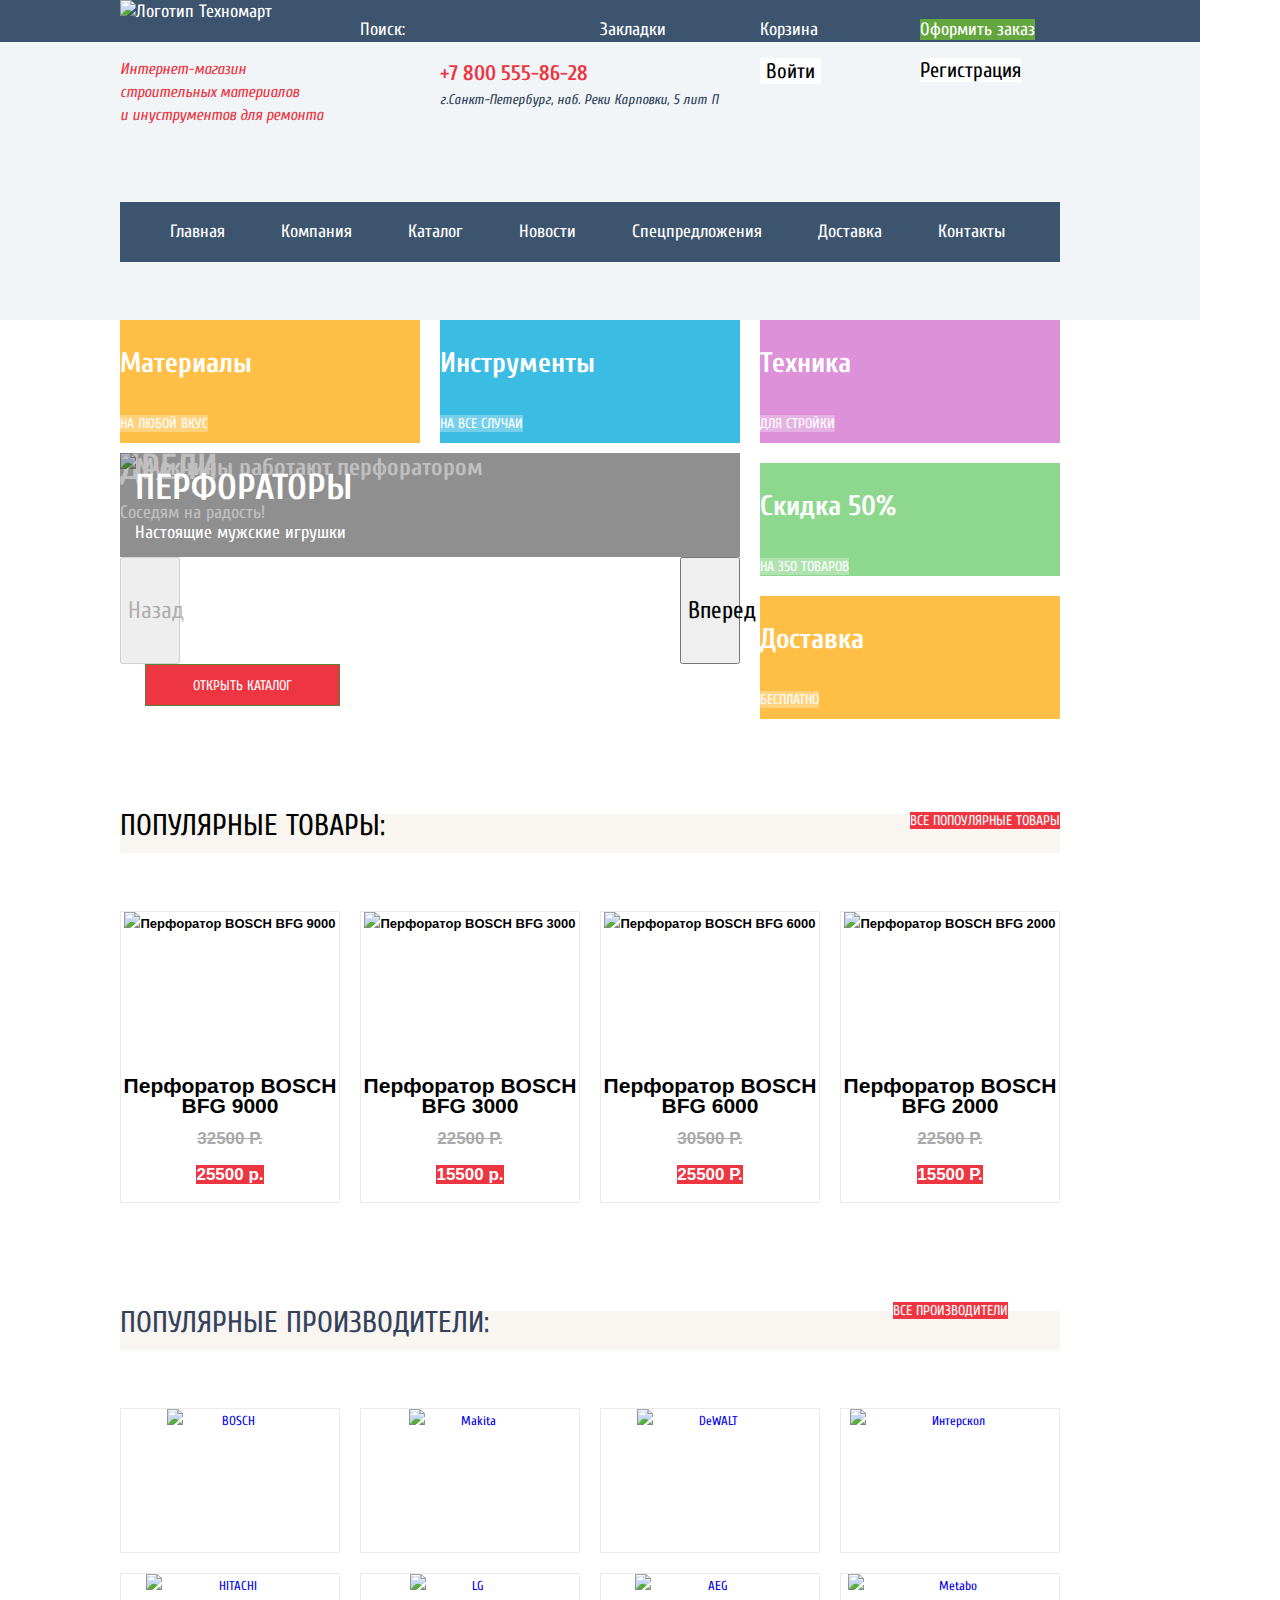
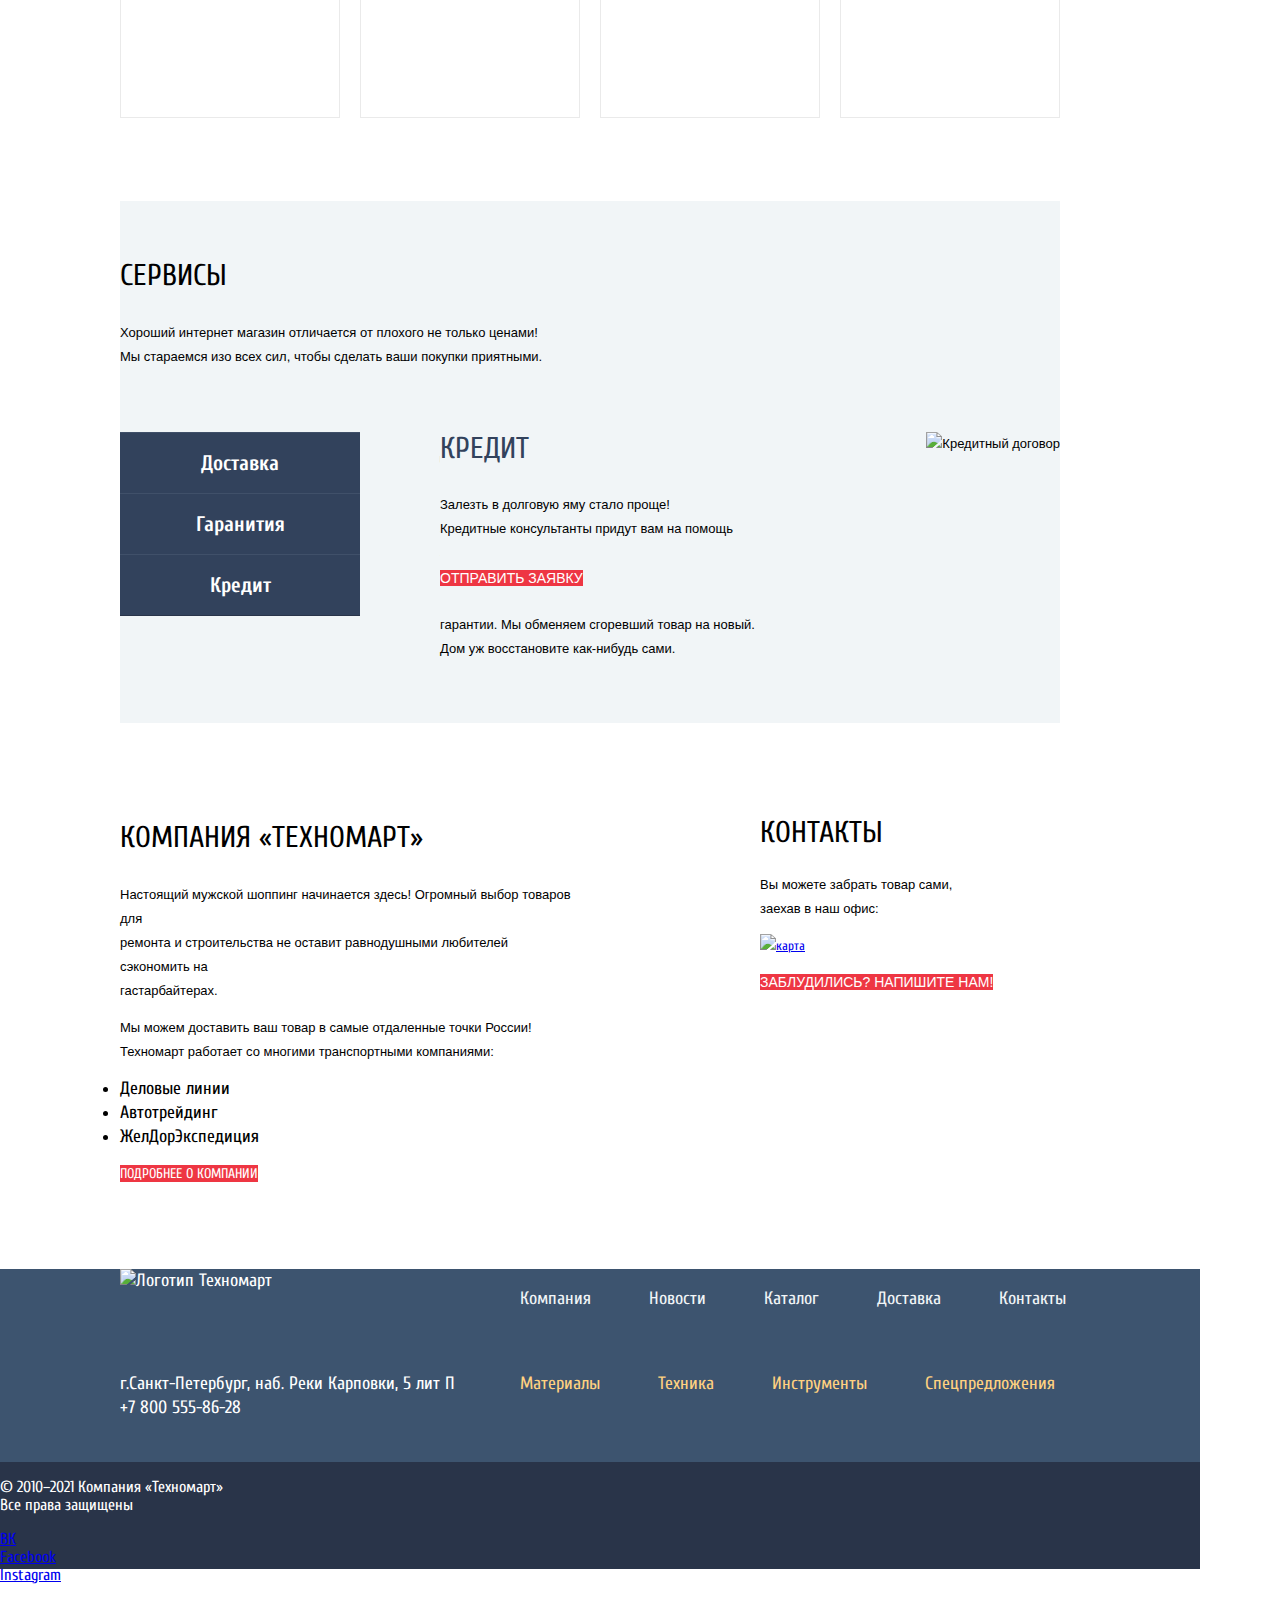
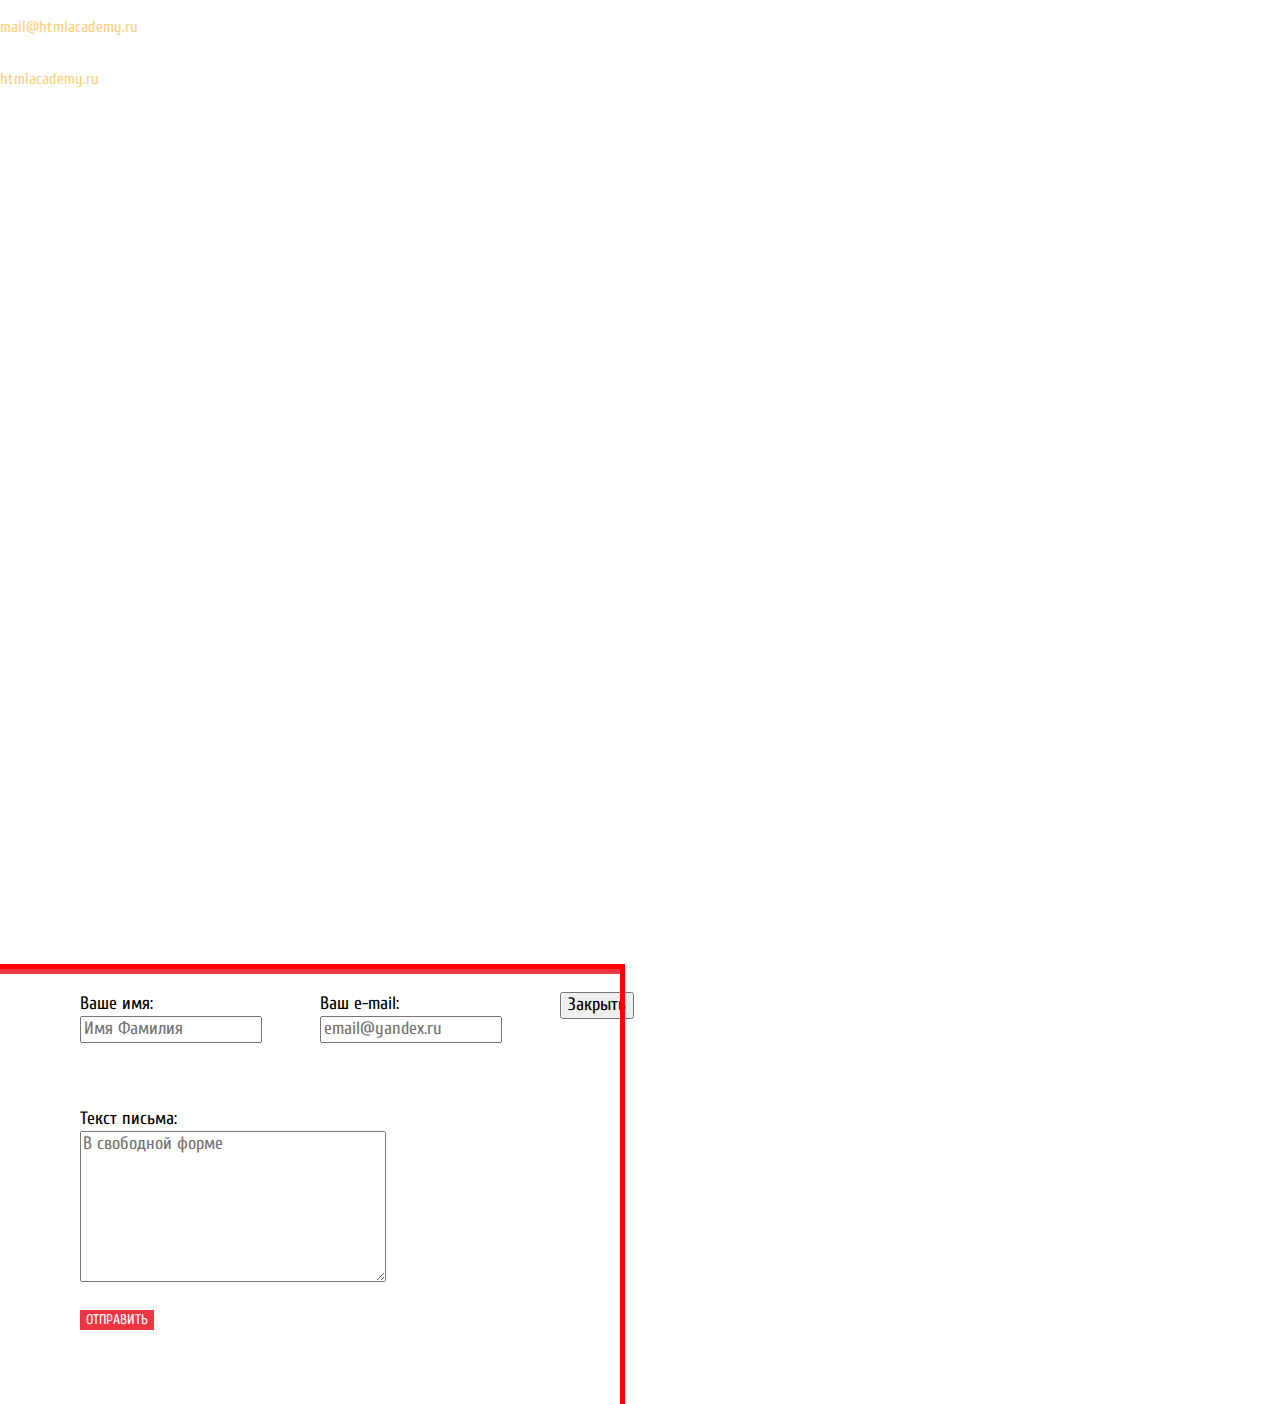
==== commit 96f604ae: "grid ready" ====
--- a/index.html
+++ b/index.html
@@ -55,8 +55,8 @@
     <h1 class="visually-hidden">Техномарт</h1>
     <section class="accortment">
       <h2 class="accortment_h2 visually-hidden">У нас есть</h2>
-      <div class="accortment_items-position">
-        <ul class="accortment_items">
+      <div class="accortment_items-position-up">
+        <ul class="accortment_items-up">
           <li class="accortment_items_material accortment__item">
             <h3>Материалы</h3>
             <a class="accortment_items_link" href="blank.html">на любой вкус</a>
@@ -69,6 +69,10 @@
             <h3>Техника</h3>
             <a class="accortment_items_link" href="blank.html">для стройки</a>
           </li>
+        </ul>
+      </div>
+      <div class="accortment_items-position-down">
+        <ul class="accortment_items-down">
           <li class="accortment_items_discount accortment__item">
             <h3>Скидка 50%</h3>
             <a class="accortment_items_link" href="blank.html">на 350 товаров</a>
@@ -77,31 +81,30 @@
             <h3>Доставка</h3>
             <a class="accortment_items_link" href="blank.html">бесплатно</a>
           </li>
-        </ul>
-      </div>
-      <div class="accortment_slider">
-        <ul class="accortment_slider_list">
           <li class="accortment_slider_item1">
-            <figure class="accortement__slider-img"> <img src="images/MenAndPuncher.jpg"
-                alt="Мужчины работают перфоратором" width="620" height="266">
-              <figcaption class="accortment_slider_figcaption">Перфораторы<p class="accortment_slider_figcaption_text">
-                  Настоящие мужские игрушки</p>
+            <figure class="accortement__slider-figure"> <img class="accortement__slider-img" src="images/MenAndPuncher.jpg"
+              alt="Мужчины работают перфоратором" width="620" height="266">
+              <figcaption class="accortment_slider_figcaption-item1">Перфораторы<p class="accortment_slider_figcaption_text">
+                Настоящие мужские игрушки</p>
               </figcaption>
             </figure>
           </li>
           <li class="accortment_slider_item2">
-            <figure class="accortement__slider-img"> <img src="images/MenAndDrill.jpg" alt="Мужчины работают дрелью"
-                width="620" height="266">
-              <figcaption class="accortment_slider_figcaption">Дрели<p class="accortment_slider_figcaption_text">
-                  Соседям на радость!</p>
+            <figure class="accortement__slider-figure"> <img class="accortement__slider-img" src="images/MenAndDrill.jpg" alt="Мужчины работают дрелью"
+              width="620" height="266">
+              <figcaption class="accortment_slider_figcaption-item2">Дрели<p class="accortment_slider_figcaption_text">
+                Соседям на радость!</p>
               </figcaption>
-            </figure>
+              </figure>
           </li>
         </ul>
-        <button class="accortment_slider_button_back" type="button" disabled>Назад</button>
-        <!-- как будто выпадают из ощей концепции, не пойму почему-->
-        <button class="accortment_slider_button_forward" type="button">Вперед</button>
-        <a class="button_link" href="catalog_poncher.html">Открыть каталог</a>
+      </div>
+      <div class="slider__position-button">
+          <button class="accortment_slider_button_back" type="button" disabled>Назад</button>
+          <!-- как будто выпадают из ощей концепции, не пойму почему-->
+          <button class="accortment_slider_button_forward" type="button">Вперед</button>
+          <a class="button_link button__catalog-open" href="catalog_poncher.html">Открыть каталог</a>
+        </div>
       </div>
     </section>
     <section class="popular_prod">
@@ -165,7 +168,6 @@
 
     <section class="popular_manufacturers">
       <h2 class="popular_manufacturers_h2">Популярные производители:</h2>
-      </div>
       <ul class="popular_manufacturers_list">
         <li class="popular_manufacturers_item"><a href="catalog_BOSCH"> <img class="manufacturers__img"
               src="images/bosch.png" alt="BOSCH" width="126" height="37"></a></li>
@@ -220,7 +222,7 @@
                   возгоранием, вы всегда можете быть уверены в нашей<br>
                   гарантии. Мы обменяем сгоревший товар на новый.<br>
                   Дом уж восстановите как-нибудь сами.</p>
-                <p class="service_item_img"><img src="images/Layer_1330.png" alt="Марка качества" width="389"
+                <p class="service_item_img"><img src="images/Guarantee.png" alt="Марка качества" width="389"
                     height="283"> </p>
               </li>
               <li class="service_item-credit">
@@ -301,8 +303,9 @@
 
   <section class="support">
     <h2 class="visually-hidden">Служба поддержки</h2>
-    <form action="https://echo.htmlacademy.ru" method="post">
-      <p class="support_name"><label>Ваше имя:<br>
+    <form action="https://echo.htmlacademy.ru" method="post" class="support__container">
+      <p class="support_name">
+        <label>Ваше имя:<br>
           <input class="support_name_window" type="text" name="UserName" placeholder="Имя Фамилия">
         </label>
       </p>
@@ -317,9 +320,9 @@
             placeholder="В свободной форме"></textarea>
         </label>
       </p>
-      <p><button class="button_support" type="submit">Отправить</button></p>
+      <p class="button_support-position"><button class="button_support" type="submit">Отправить</button></p>
     </form>
-    <button class="button_close_support" type="button">Закрыть</button>
+    <p class="button_close_support-position"><button class="button_close_support" type="button">Закрыть</button></p>
   </section>
 
 </body>
--- a/style.css
+++ b/style.css
@@ -203,10 +203,11 @@
   line-height: 24px;
   grid-row: 3/4;
   height: 60px;
+  width: 940px;
 }
 
 .header_nav_list {
-  padding-left: 70px;
+  padding-left: 50px;
   list-style: none;
   display: flex;
   flex-direction: row;
@@ -244,24 +245,38 @@
   font-weight: 700;
   grid-row: 1/2;
   display: grid;
-  grid-template-columns: repeat(3, 300px);
-  grid-template-rows: repeat(3, 123px);
-  gap: 20px;
+  grid-template-rows: 123px 266px;
+  column-gap: 20px;
+  row-gap: 10px;
   margin-bottom: 70px;
-  margin-bottom: 600px; /*временно чтоб не пересекались элементы*/
-}
-
-.accortment_items-position {
-  grid-column: 1;
-  grid-row: 1;
-
-}
-.accortment_items {
+}
+
+.accortment_items-position-up {
+  grid-row: 1/2;
+  grid-column: 1/2;
+}
+
+.accortment_items-position-down {
+  grid-row: 2/3;
+  grid-column: 1/2;
+}
+
+.accortment_items-up {
+  margin: 0px;
   list-style: none;
   display: grid;
   grid-template-columns: repeat(3, 300px);
   column-gap: 20px;
-  grid-template-rows: 123px 123px 123px;
+  grid-template-rows: 123px;
+  row-gap: 20px;
+}
+
+.accortment_items-down {
+  display: grid;
+  margin-top: 0px;
+  grid-template-columns: 620px 300px;
+  grid-template-rows: 123px 123px;
+  column-gap: 20px;
   row-gap: 20px;
 }
 
@@ -282,6 +297,7 @@
 .accortment_items_discount {
   background-color: var(--basic-lightgreen);
   grid-column: -1/-2;
+  margin-top: 10px;
 }
 
 .accortment_items_delivery {
@@ -309,31 +325,48 @@
 }
 
 .accortment_slider {
+}
+.accortment_slider_list {
+}
+.accortment_slider_item1 {
   grid-column: 1/-2;
-  grid-row: 2/-1;
-  display: grid;
-} /* пол дня убил, но ничего толкового со слайдером так и не придумал,
-от слова совсем, не могу его присобачить к остальному контенту, плюс имеется отступ хрен пойми откуда*/
-.accortment_slider_list {
-  display: grid;
-  padding: 0%;
-}
-.accortment_slider_item1 {
-  display: grid;
-}
+  grid-row: 1/-1;
+  z-index: 1;
+}
+.accortement__slider-figure{
+ margin: 0px;
+ display: grid;
+ grid-template-rows: 104px auto;
+}
+
+.accortment_slider_item2 {
+  grid-column: 1/-2;
+  grid-row: 1/-1;
+}
+
 .accortement__slider-img{
-
-}
-
-.accortment_slider_item2 {
- display: grid;
-}
-.accortment_slider_figcaption {
+  grid-row: 1/3;
+  grid-column: 1/2;
+}
+.accortment_slider_figcaption-item1 {
   font-size: 36px;
   line-height: 30px;
   background-color: var(--background-color-slider-text);
   text-transform: uppercase;
-
+  grid-row: 1/2;
+  z-index: 1;
+  grid-column: 1/2;
+  padding-top: 20px; /*как рпазберуусь как текст выравнить по другому вернусь */
+  padding-left: 15px;
+}
+
+.accortment_slider_figcaption-item2 {
+  font-size: 36px;
+  line-height: 30px;
+  background-color: var(--background-color-slider-text);
+  text-transform: uppercase;
+  grid-row: 1/2;
+  grid-column: 1/2;
 }
 
 .accortment_slider_figcaption_text {
@@ -343,6 +376,15 @@
   font-weight: 400;
 }
 
+.slider__position-button {
+  grid-row: 2/3;
+  grid-column: 1/2;
+  display: grid;
+  grid-template-columns: repeat(12, 60px);
+  column-gap: 20px;
+  grid-template-rows: 104px 107px auto;
+}
+
 .button_link {
   background-color: var(--basic-red);
   text-transform: uppercase;
@@ -360,6 +402,28 @@
 
 .button_link:focus {
   background-color: var(--color-button-focus);
+}
+
+.accortment_slider_button_back {
+  grid-column: 1/2;
+  grid-row: 2/3;
+  z-index: 2;
+}
+
+.accortment_slider_button_forward {
+  grid-column: 8/9;
+  grid-row: 2/3;
+  z-index: 2;
+}
+
+.button__catalog-open{
+  grid-column: 1/4;
+  grid-row: 3/4;
+  z-index: 2;
+  border: 1px solid var(--color-button-buy-focus);
+  margin: 0px 0px 20px 25px;
+  display: inline-block;
+  padding: 12px 15px 10px;
 }
 
 .popular_prod {
@@ -372,6 +436,7 @@
   width: 940px;
   margin-bottom: 70px;
   height: 427px;
+  margin-top: 0px;
 }
 .popular_prod_h2 {
   text-transform: uppercase;
@@ -379,8 +444,9 @@
   background-color: var(--background-color-popular-header);
   font-weight: 400;
   color: #32425C var(--color-darkblue);
-  grid-column: 1/5;
-  text-align: center;
+  grid-column: 1/-1;
+  grid-row: 1/2;
+  text-align: left;
 }
 
 .popular_prod_list {
@@ -497,13 +563,14 @@
   margin-top: 20px;
   display: inline-block;
   text-align: right;
+  grid-row: 1/2;
 }
 
 .popular_manufacturers {
   grid-row: 3/4;
   display: grid;
   grid-template-columns: repeat(4, 220px);
-  grid-template-rows: 89px 1fr;
+  grid-template-rows: 89px auto;
   gap: 20px;
   margin-bottom: 70px;
 }
@@ -515,8 +582,8 @@
   background-color: var(--background-color-popular-header);
   font-weight: 400;
   color: var(--color-darkblue);
-  grid-column: 1/3;
-  grid-row: 1;
+  grid-column: 1/-1;
+  grid-row: 1/2;
 
 }
 
@@ -552,7 +619,7 @@
 
 .popular_manufacturers_all {
   grid-column: -1/-2;
-  grid-row: 1;
+  grid-row: 1/2;
   text-align: center;
 }
 .advantages {
@@ -560,6 +627,7 @@
   background-color: var(--basic-background);
   font-family: var(--second-font-family);
   height: 522px;
+  margin-bottom: 70px;
 }
 
 .advantages_list {
@@ -569,9 +637,11 @@
   column-gap: 80px;
   grid-template-rows: 161px 183px;
   row-gap: 70px;
+  margin: 0px;
 }
 
 .advantages_item {
+  padding-top: 30px;
   grid-row: 1;
   grid-column: 1/-1;
 }
@@ -591,7 +661,6 @@
 }
 
 .service {
-  display: grid;
   grid-column: 2/3;
 
 }
@@ -606,7 +675,7 @@
   grid-row: 1/2;
   grid-column: 1/2;
   display: grid;
-  grid-template-columns: 300px 240px;
+  grid-template-columns: 300px 320px;
   grid-template-rows: 61px 61px 61px;
   z-index: 2;
   background-color: var(--basic-background);
@@ -616,18 +685,18 @@
   grid-row: 1/2;
   grid-column: 1/2;
   display: grid;
-  grid-template-columns: 300px 240px;
+  grid-template-columns: 320px 300px;
   grid-template-rows: 61px 61px 61px;
   z-index: 3;
   background-color: var(--basic-background);
+  margin-top: 0px;
 }
 
 .service_item-credit {
-  outline: 5px solid red;
-  grid-row: 1/2;
-  grid-column: 1/2;
-  display: grid;
-  grid-template-columns: 300px 240px;
+  grid-row: 1/2;
+  grid-column: 1/2;
+  display: grid;
+  grid-template-columns: 300px 320px;
   grid-template-rows: 61px 61px 61px;
   z-index: 4;
   background-color: var(--basic-background);
@@ -645,6 +714,7 @@
   grid-column: 1/2;
   grid-row: 2/3;
   z-index: 2;
+  margin: 0px;
 }
 /* почему то вылазит и другой текст, я хз почему(*/
 .advantages_amenities_button {
@@ -684,6 +754,7 @@
   font-weight: 400;
   grid-row: 1/2;
   grid-column: 1/2;
+  margin-top: 2px;
 }
 
 .service_item-credit-link {
@@ -695,6 +766,8 @@
   grid-column: -1/-3;
   text-align: right;
   grid-row: 1/-1;
+  border: none;
+  margin: 0px;
 }
 
 .information {
@@ -702,6 +775,7 @@
   display: grid;
   grid-template-columns: 460px 180px 300px;
   grid-row: 356px;
+  margin-bottom: 70px;
 }
 
 .infomation__container {
@@ -751,6 +825,7 @@
   display: grid;
   height: 300px;
   grid-template-rows: 193px 107px;
+  margin-bottom: 1000px;
 }
 
 .footer__logo {
@@ -847,7 +922,39 @@
 }
 
 .support {
+  height: 340;
+  width: 620px;
   font-size: 18px;
+  display: grid;
+  grid-template-columns: repeat(8, 60px);
+  column-gap: 20px;
+  grid-template-rows: 115px 200px 115px;
+  border-top: 5px solid var(--basic-red);
+  outline: 5px solid red;
+}
+.support__container {
+  grid-row: 1/-1;
+  grid-column: 1/-1;
+  display: grid;
+  grid-template-columns: repeat(8, 60px);
+  column-gap: 20px;
+  grid-template-rows: 115px 200px 115px;
+}
+.support_name {
+  grid-column: 2/5;
+}
+
+.support_mail {
+  grid-column: 5/-2;
+}
+
+.support_sms {
+  grid-row: 2/3;
+  grid-column: 2/-2;
+}
+.button_support-position {
+  grid-row: -1/-2;
+  grid-column: 2/-2;
 }
 
 .button_support {
@@ -860,6 +967,11 @@
   text-decoration: none;
   color: var(--basic-white);
   border: none;
+}
+
+.button_close_support-position {
+  grid-row: 1/2;
+  grid-column: -1/-2;
 }
 
 .button_support:hover {
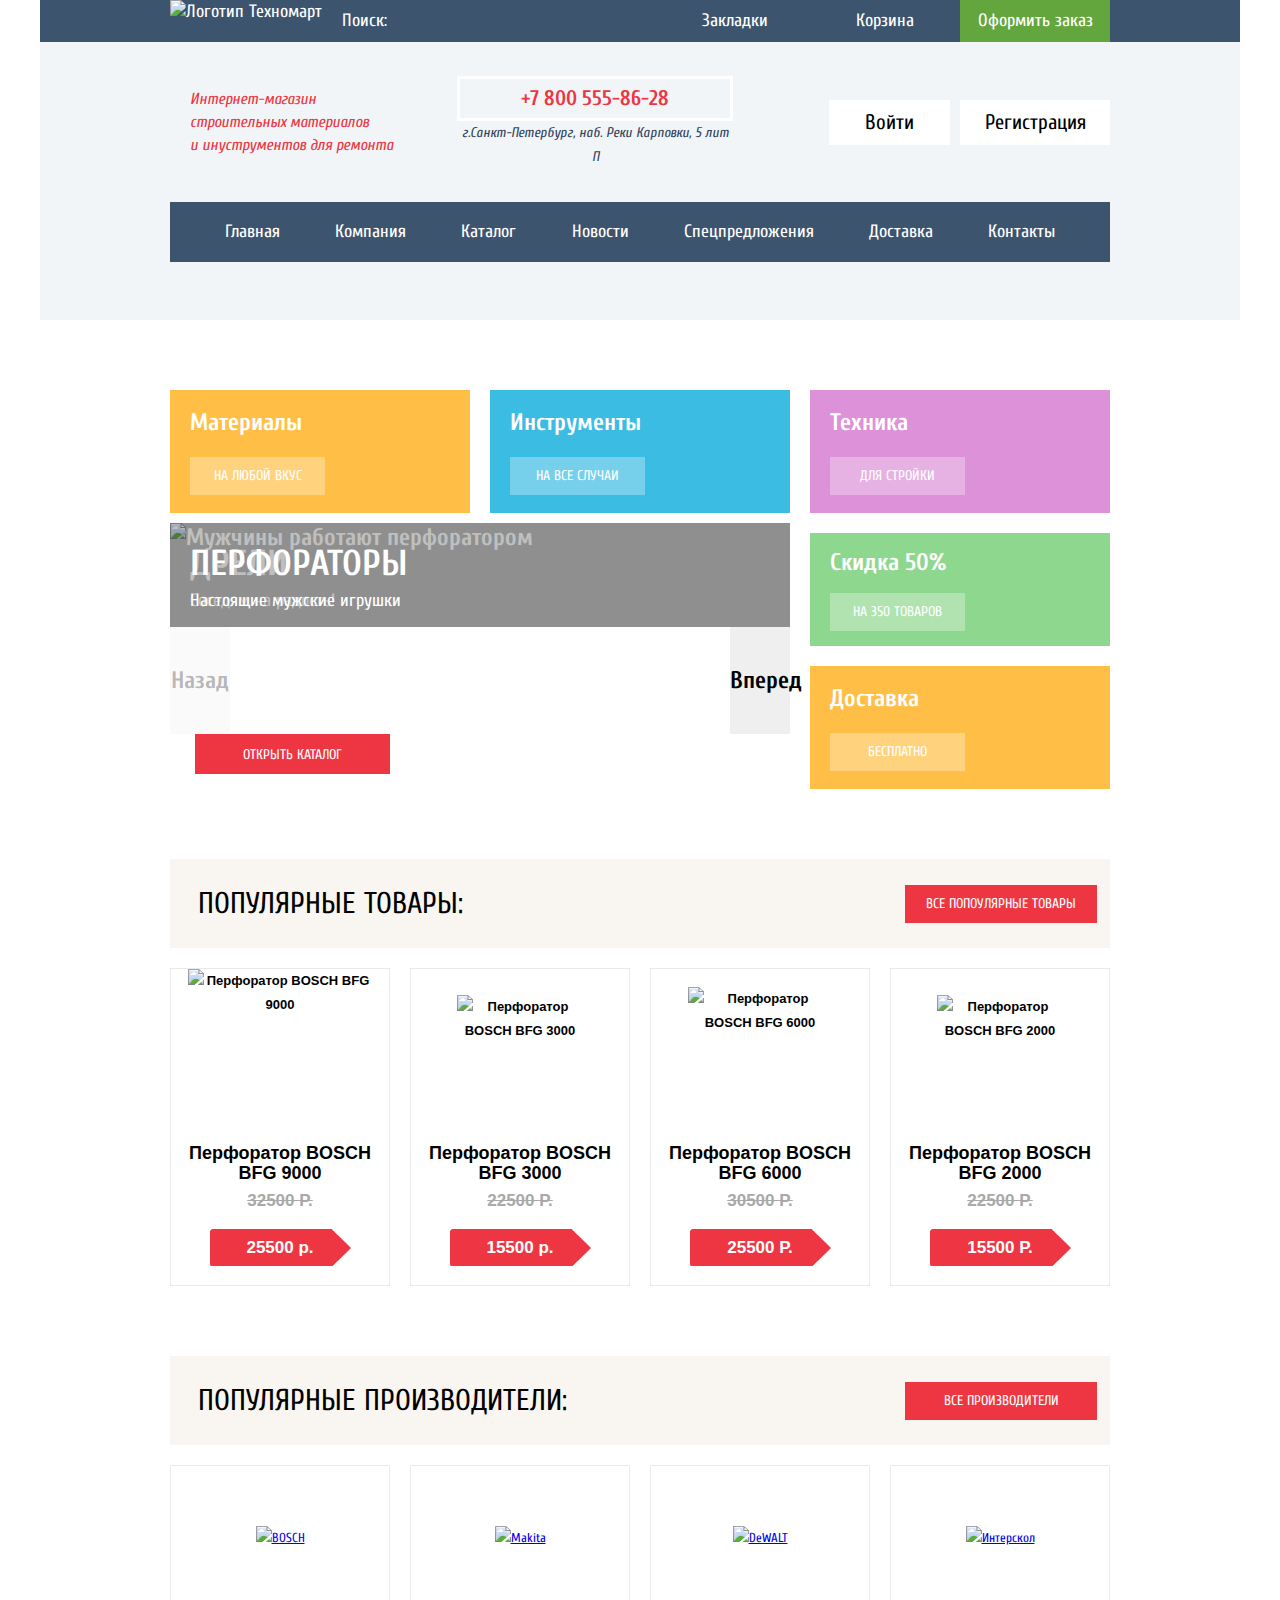
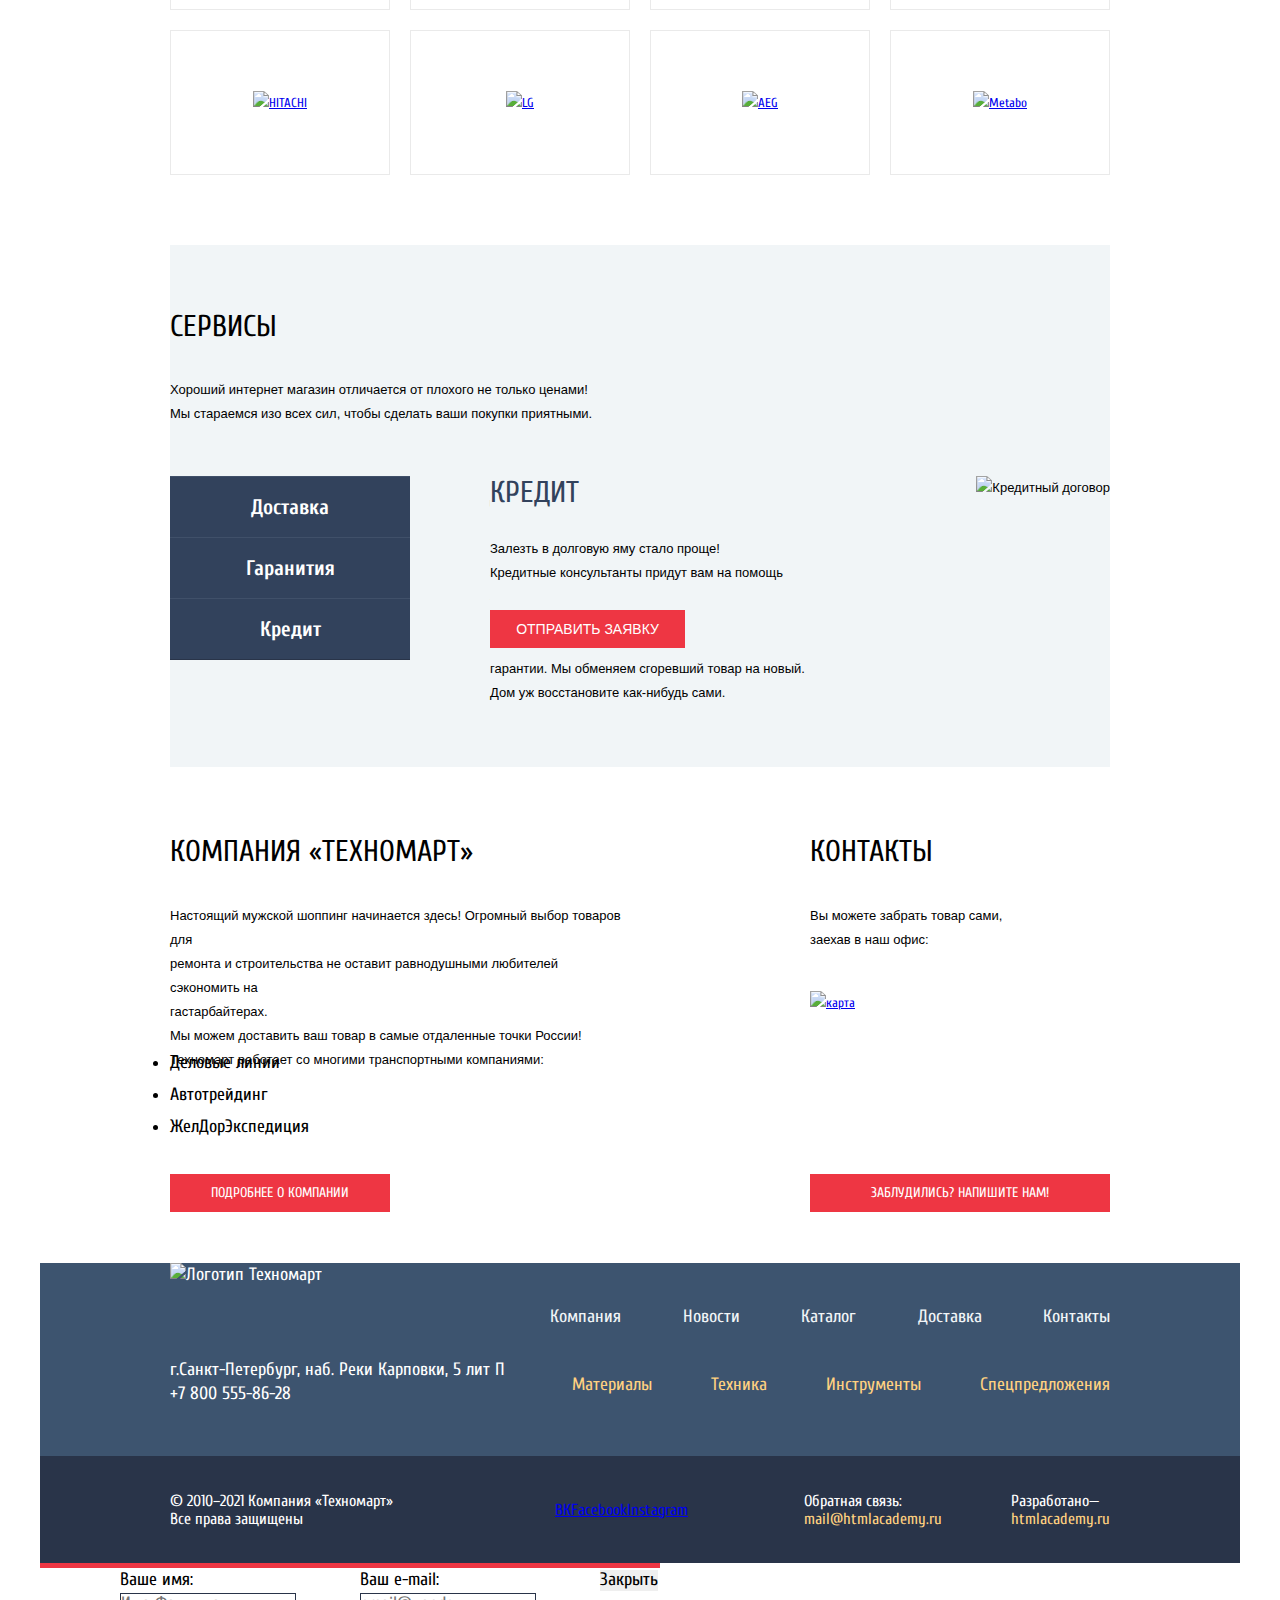
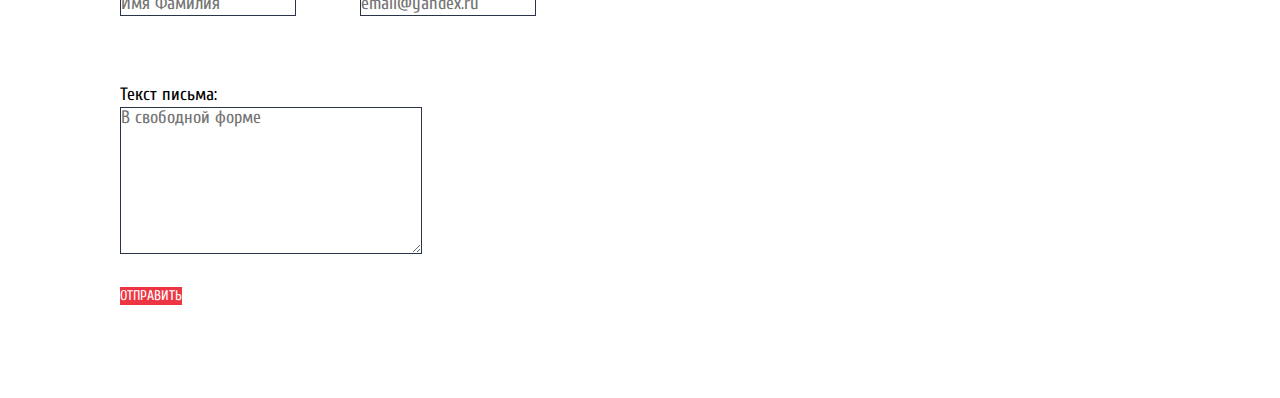
==== commit 72cd8862: "Merge 594b9d7bb2d0ad7aa102508ea0a32a78f889c24d into e02096f3e669a179004a4d5a56f0e9504a041f78" ====
--- a/index.html
+++ b/index.html
@@ -31,8 +31,10 @@
     <div class="header_info">
       <p class="header__info-text">Интернет-магазин<br>строительных материалов<br>и инуструментов для ремонта</p>
       <span class="visually-hidden">Контактные данные</span>
-      <p class="header__tel"><a class="header_info_tel" href="tel:+78005558628"> +7 800 555-86-28</a>
-        <br> <span class="header_info_address">г.Санкт-Петербург, наб. Реки Карповки, 5 лит П</span></p>
+      <div class="header__contact">
+        <p class="header__tel"><a class="header_info_tel" href="tel:+78005558628"> +7 800 555-86-28</a></p>
+        <p class="header_info_address">г.Санкт-Петербург, наб. Реки Карповки, 5 лит П</p>
+      </div>
       <p class="header__entry"><button type="button" class="button_entry">Войти</button></p>
       <p class="header__registration"><a class="header__registration-link" href="blank.html">Регистрация</a></p>
     </div>
@@ -58,42 +60,56 @@
       <div class="accortment_items-position-up">
         <ul class="accortment_items-up">
           <li class="accortment_items_material accortment__item">
-            <h3>Материалы</h3>
-            <a class="accortment_items_link" href="blank.html">на любой вкус</a>
+            <h3 class="accortement__name">Материалы</h3>
+            <div class="accortment__link-container">
+              <a class="accortment_items_link" href="blank.html">на любой вкус</a>
+            </div>
           </li>
           <li class="accortment_items_tool accortment__item">
-            <h3>Инструменты</h3>
-            <a class="accortment_items_link" href="catalog.html">на все случаи</a>
+            <h3 class="accortement__name">Инструменты</h3>
+            <div class="accortment__link-container">
+              <a class="accortment_items_link" href="catalog.html">на все случаи</a>
+            </div>
           </li>
           <li class="accortment_items_technic accortment__item">
-            <h3>Техника</h3>
-            <a class="accortment_items_link" href="blank.html">для стройки</a>
+            <h3 class="accortement__name">Техника</h3>
+            <div class="accortment__link-container">
+              <a class="accortment_items_link" href="blank.html">для стройки</a>
+            </div>
           </li>
         </ul>
       </div>
       <div class="accortment_items-position-down">
         <ul class="accortment_items-down">
           <li class="accortment_items_discount accortment__item">
-            <h3>Скидка 50%</h3>
-            <a class="accortment_items_link" href="blank.html">на 350 товаров</a>
+            <h3 class="accortement__name">Скидка 50%</h3>
+            <div class="accortment__link-container">
+              <a class="accortment_items_link" href="blank.html">на 350 товаров</a>
+            </div>
           </li>
           <li class="accortment_items_delivery accortment__item">
-            <h3>Доставка</h3>
-            <a class="accortment_items_link" href="blank.html">бесплатно</a>
+            <h3 class="accortement__name">Доставка</h3>
+            <div class="accortment__link-container">
+              <a class="accortment_items_link" href="blank.html">бесплатно</a>
+            </div>
           </li>
           <li class="accortment_slider_item1">
             <figure class="accortement__slider-figure"> <img class="accortement__slider-img" src="images/MenAndPuncher.jpg"
               alt="Мужчины работают перфоратором" width="620" height="266">
-              <figcaption class="accortment_slider_figcaption-item1">Перфораторы<p class="accortment_slider_figcaption_text">
-                Настоящие мужские игрушки</p>
+              <figcaption class="accortment_slider_figcaption-item1">
+                <div class="slider__text-container">Перфораторы<p class="accortment_slider_figcaption_text">
+                  Настоящие мужские игрушки</p>
+                </div>
               </figcaption>
             </figure>
           </li>
           <li class="accortment_slider_item2">
             <figure class="accortement__slider-figure"> <img class="accortement__slider-img" src="images/MenAndDrill.jpg" alt="Мужчины работают дрелью"
               width="620" height="266">
-              <figcaption class="accortment_slider_figcaption-item2">Дрели<p class="accortment_slider_figcaption_text">
-                Соседям на радость!</p>
+              <figcaption class="accortment_slider_figcaption-item2">
+                <div class="slider__text-container">Дрели<p class="accortment_slider_figcaption_text">
+                  Соседям на радость!</p>
+                </div>
               </figcaption>
               </figure>
           </li>
@@ -101,93 +117,115 @@
       </div>
       <div class="slider__position-button">
           <button class="accortment_slider_button_back" type="button" disabled>Назад</button>
-          <!-- как будто выпадают из ощей концепции, не пойму почему-->
           <button class="accortment_slider_button_forward" type="button">Вперед</button>
           <a class="button_link button__catalog-open" href="catalog_poncher.html">Открыть каталог</a>
         </div>
       </div>
     </section>
     <section class="popular_prod">
-      <h2 class="popular_prod_h2">Популярные товары:</h2>
+      <div class="popular__h2-container"><h2 class="popular__h2">Популярные товары:</h2></div>
       <ul class="popular_prod_list">
         <li class="popular_prod_item bfg9000">
-          <p class="popular__prod-img"><img src="images/snippet-32961copy3.png" alt="Перфоратор BOSCH BFG 9000"
+          <p class="popular__prod-img-container"><img class="popular__prod-img" src="images/snippet-32961copy3.png" alt="Перфоратор BOSCH BFG 9000"
               width="184" height="164"></p>
           <div class="button_in_position">
             <button type="button" class="button_buy">Купить</button>
             <button type="button" class="button_bookmarks">В закладки</button>
           </div>
           <a class="prod_link" href="blank.html">
-            <h3 class="prod__name">Перфоратор BOSCH BFG 9000</h3>
-          </a>
-          <p class="old__price"><del>32500 Р.</del></p>
-          <p class="new__price"><b>25500 р.</b></p>
+            <h3 class="prod__name">Перфоратор BOSCH<br>BFG 9000</h3>
+          </a>
+          <p class="price"><del class="price__old">32500 Р.</del></p>
+          <p class="price price__new-container"><b class="price__new">25500 р.</b></p>
         </li>
         <li class="popular_prod_item bfg3000">
-          <p class="popular__prod-img"><img src="images/snippet-18927copy3.png" alt="Перфоратор BOSCH BFG 3000"
+          <p class="popular__prod-img-container"><img class="popular__prod-img" src="images/snippet-18927copy3.png" alt="Перфоратор BOSCH BFG 3000"
               width="127" height="112"></p>
           <div class="button_in_position">
             <button type="button" class="button_buy">Купить</button>
             <button type="button" class="button_bookmarks">В закладки</button>
           </div>
           <a class="prod_link" href="blank.html">
-            <h3 class="prod__name">Перфоратор BOSCH BFG 3000</h3>
-          </a>
-          <p class="old__price"><del>22500 Р.</del></p>
-          <p class="new__price"><b>15500 р.</b></p>
+            <h3 class="prod__name">Перфоратор BOSCH<br>BFG 3000</h3>
+          </a>
+          <p class="price"><del class="price__old">22500 Р.</del></p>
+          <p class="price price__new-container"><b class="price__new">15500 р.</b></p>
         </li>
         <li class="popular_prod_item bfg6000">
-          <p class="popular__prod-img"><img src="images/snippet-945copy2.png" alt="Перфоратор BOSCH BFG 6000"
+          <p class="popular__prod-img-container"><img class="popular__prod-img" src="images/snippet-945copy2.png" alt="Перфоратор BOSCH BFG 6000"
               width="144" height="128"></p>
           <div class="button_in_position">
             <button type="button" class="button_buy">Купить</button>
             <button type="button" class="button_bookmarks">В закладки</button>
           </div>
           <a class="prod_link" href="blank.html">
-            <h3 class="prod__name">Перфоратор BOSCH BFG 6000</h3>
-          </a>
-          <p class="old__price"><del>30500 Р.</del></p>
-          <p class="new__price"><b>25500 Р.</b></p>
+            <h3 class="prod__name">Перфоратор BOSCH<br>BFG 6000</h3>
+          </a>
+          <p class="price"><del class="price__old">30500 Р.</del></p>
+          <p class="price price__new-container"><b class="price__new">25500 Р.</b></p>
         </li>
         <li class="popular_prod_item bfg2000">
-          <p class="popular__prod-img"><img src="images/snippet-18927copy3.png" alt="Перфоратор BOSCH BFG 2000"
+          <p class="popular__prod-img-container"><img class="popular__prod-img" src="images/snippet-18927copy3.png" alt="Перфоратор BOSCH BFG 2000"
               width="127" height="112"></p>
           <div class="button_in_position">
             <button type="button" class="button_buy">Купить</button>
             <button type="button" class="button_bookmarks">В закладки</button>
           </div>
           <a class="prod_link" href="blank.html">
-            <h3 class="prod__name">Перфоратор BOSCH BFG 2000</h3>
-          </a>
-          <p class="old__price"><del>22500 Р.</del></p>
-          <p class="new__price"><b>15500 Р.</b></p>
-        </li>
-      </ul>
-      <p class="popular_prod_all"><a class="button_link" href="catalog_popular_goods">все попоулярные товары</a></p>
+            <h3 class="prod__name">Перфоратор BOSCH<br>BFG 2000</h3>
+          </a>
+          <p class="price"><del class="price__old">22500 Р.</del></p>
+          <p class="price price__new-container"><b class="price__new">15500 Р.</b></p>
+        </li>
+      </ul>
+      <p class="popular__all"><a class="button_link popular__all-link" href="catalog_popular_goods">все попоулярные товары</a></p>
     </section>
 
     <section class="popular_manufacturers">
-      <h2 class="popular_manufacturers_h2">Популярные производители:</h2>
+      <div class="popular__h2-container"><h2 class="popular__h2">Популярные производители:</h2></div>
       <ul class="popular_manufacturers_list">
-        <li class="popular_manufacturers_item"><a href="catalog_BOSCH"> <img class="manufacturers__img"
-              src="images/bosch.png" alt="BOSCH" width="126" height="37"></a></li>
-        <li class="popular_manufacturers_item"><a href="catalog_Makita"> <img class="manufacturers__img"
-              src="images/Makita.png" alt="Makita" width="123" height="40"></a></li>
-        <li class="popular_manufacturers_item"><a href="catalog_DeWALT"> <img class="manufacturers__img"
-              src="images/DeWALT.png" alt="DeWALT" width="146" height="44"></a></li>
-        <li class="popular_manufacturers_item"><a href="catalog_intersckol"> <img class="manufacturers__img"
-              src="images/Интерскол1.png" alt="Интерскол" width="200" height="75"></a>
-        </li>
-        <li class="popular_manufacturers_item"><a href="catalog_HITACHI"> <img class="manufacturers__img"
-              src="images/Hitachi.png" alt="HITACHI" width="169" height="31"></a></li>
-        <li class="popular_manufacturers_item"><a href="catalog_LG"> <img class="manufacturers__img" src="images/LG.png"
-              alt="LG" width="121" height="73"></a></li>
-        <li class="popular_manufacturers_item"><a href="catalog_AEG"> <img class="manufacturers__img"
-              src="images/AEG.png" alt="AEG" width="151" height="96"></a></li>
-        <li class="popular_manufacturers_item"><a href="catalog_Metabo"> <img class="manufacturers__img"
-              src="images/Metabo.png" alt="Metabo" width="204" height="69"></a></li>
-      </ul>
-      <p class="popular_manufacturers_all"><a class="button_link" href="catalog_manufacturers">Все производители</a></p>
+        <li class="popular_manufacturers_item">
+          <a class="popular_manufacturers-link" href="catalog_BOSCH">
+            <img class="manufacturers__img" src="images/bosch.png" alt="BOSCH" width="126" height="37">
+          </a>
+        </li>
+        <li class="popular_manufacturers_item">
+          <a class="popular_manufacturers-link" href="catalog_Makita">
+            <img class="manufacturers__img" src="images/Makita.png" alt="Makita" width="123" height="40">
+          </a>
+        </li>
+        <li class="popular_manufacturers_item">
+          <a class="popular_manufacturers-link" href="catalog_DeWALT">
+            <img class="manufacturers__img" src="images/DeWALT.png" alt="DeWALT" width="146" height="44">
+          </a>
+        </li>
+        <li class="popular_manufacturers_item">
+          <a class="popular_manufacturers-link" href="catalog_intersckol">
+            <img class="manufacturers__img" src="images/Интерскол1.png" alt="Интерскол" width="200" height="75">
+          </a>
+        </li>
+        <li class="popular_manufacturers_item">
+          <a class="popular_manufacturers-link" href="catalog_HITACHI">
+            <img class="manufacturers__img" src="images/Hitachi.png" alt="HITACHI" width="169" height="31">
+          </a>
+        </li>
+        <li class="popular_manufacturers_item">
+          <a class="popular_manufacturers-link" href="catalog_LG">
+            <img class="manufacturers__img" src="images/LG.png" alt="LG" width="121" height="73">
+          </a>
+        </li>
+        <li class="popular_manufacturers_item">
+          <a class="popular_manufacturers-link" href="catalog_AEG">
+            <img class="manufacturers__img" src="images/AEG.png" alt="AEG" width="151" height="96">
+          </a>
+        </li>
+        <li class="popular_manufacturers_item">
+          <a class="popular_manufacturers-link" href="catalog_Metabo">
+            <img class="manufacturers__img" src="images/Metabo.png" alt="Metabo" width="204" height="69">
+          </a>
+        </li>
+      </ul>
+      <p class="popular__all"><a class="button_link popular__all-link" href="catalog_manufacturers">Все производители</a></p>
     </section>
 
     <section class="advantages">
@@ -229,13 +267,13 @@
                 <h3 class="service_item_h3">Кредит</h3>
                 <p class="service_item_text">Залезть в долговую яму стало проще!<br>
                   Кредитные консультанты придут вам на помощь</p>
-                <p class="service_item-credit-link"><a class="button_link" href="blank.html"> Отправить заявку</a></p>
-                <p class="service_item_img"><img src="images/Layer_119.png" alt="Кредитный договор" width="465"
-                    height="285"> </p>
+                <p class="service_item-credit-link"><a class="button_link credit__link" href="blank.html"> Отправить заявку</a></p>
+                <p class="service_item_img">
+                  <img src="images/Layer_119.png" alt="Кредитный договор" width="465" height="285">
+                </p>
               </li>
             </ul>
           </div>
-
         </li>
       </ul>
     </section>
@@ -244,59 +282,61 @@
       <div class="information__container">
         <h2 class="visually-hidden">О нас</h2>
         <h3 class="information_h3">Компания «Техномарт»</h3>
-        <p class="information_text">Настоящий мужской шоппинг начинается здесь! Огромный выбор товаров для<br>
+        <div class="information_text-container">
+          <p class="information_text">Настоящий мужской шоппинг начинается здесь! Огромный выбор товаров для<br>
           ремонта и строительства не оставит равнодушными любителей сэкономить на<br>гастарбайтерах.</p>
-        <p class="information_text">Мы можем доставить ваш товар в самые отдаленные точки России!<br>
+          <p class="information_text">Мы можем доставить ваш товар в самые отдаленные точки России!<br>
           Техномарт работает со многими транспортными компаниями:</p>
+        </div>
         <ul class="transport_companies">
           <li class="transport_companies_company">Деловые линии</li>
           <li class="transport_companies_company">Автотрейдинг</li>
           <li class="transport_companies_company">ЖелДорЭкспедиция</li>
         </ul>
-        <p><a class="button_link" href="blank.html">Подробнее о компании</a></p>
+        <p class="information__link-container"><a class="button_link information__link" href="blank.html">Подробнее о компании</a></p>
       </div>
       <div class="contacts">
         <h2 class="contacts_h2">Контакты</h2>
-        <p>Вы можете забрать товар сами,<br>заехав в наш офис:</p>
+        <p class="contacts__text">Вы можете забрать товар сами,<br>заехав в наш офис:</p>
         <a class="map"
           href="https://yandex.ru/maps/2/saint-petersburg/house/naberezhnaya_reki_karpovki_5p/Z0kYdQZnSkAOQFtjfXV3eX9hZg==/?ll=30.317359%2C59.968322&z=16">
-          <img src="images/Maps.png" alt="карта" width="300" height="158">
-          <p><a class="button_link sms" href="#">Заблудились? Напишите нам!</a></p>
+          <img class="map__img" src="images/Maps.png" alt="карта" width="300" height="158">
+          <p class="contacts__sms-container"><a class="button_link sms" href="#">Заблудились? Напишите нам!</a></p>
       </div>
     </section>
   </main>
 
   <footer class="footer">
-    <div class="footer_menu">
-      <div class="footer__logo"><a class="footer_menu_logo"> <img src="images/logo.png" alt="Логотип Техномарт" width="220" height="68"></a></div>
-      <p class="footer_menu_address">г.Санкт-Петербург, наб. Реки Карповки, 5 лит П<br>
-        <a class="footer_menu_tel" href="tel:+78005558628">+7 800 555-86-28</a></p>
-      <ul class="footer_menu_nav">
-        <li class="footer_menu_nav_item"><a href="blank.html">Компания</a></li>
-        <li class="footer_menu_nav_item"><a href="blank.html">Новости</a></li>
-        <li class="footer_menu_nav_item"><a href="catalog.html">Каталог</a></li>
-        <li class="footer_menu_nav_item"><a href="blank.html">Доставка</a></li>
-        <li class="footer_menu_nav_item"><a href="blank.html">Контакты</a></li>
-      </ul>
-      <ul class="footer_menu_accortment">
-        <li class="footer_menu_accortment_item"><a href="blank.html">Материалы</a></li>
-        <li class="footer_menu_accortment_item"><a href="blank.html">Техника</a></li>
-        <li class="footer_menu_accortment_item"><a href="blank.html">Инструменты</a></li>
-        <li class="footer_menu_accortment_item"><a href="blank.html">Спецпредложения</a></li>
+    <div class="footer__menu">
+      <a class="footer__logo"> <img src="images/logo.png" alt="Логотип Техномарт" width="220" height="68"></a>
+      <p class="footer__address">г.Санкт-Петербург, наб. Реки Карповки, 5 лит П<br>
+        <a class="footer__tel" href="tel:+78005558628">+7 800 555-86-28</a></p>
+      <ul class="footer__nav">
+        <li class="footer__nav-item"><a class="footer__nav-link" href="blank.html">Компания</a></li>
+        <li class="footer__nav-item"><a class="footer__nav-link" href="blank.html">Новости</a></li>
+        <li class="footer__nav-item"><a class="footer__nav-link" href="catalog.html">Каталог</a></li>
+        <li class="footer__nav-item"><a class="footer__nav-link" href="blank.html">Доставка</a></li>
+        <li class="footer__nav-item"><a class="footer__nav-link" href="blank.html">Контакты</a></li>
+      </ul>
+      <ul class="footer__accortment">
+        <li class="footer__accortment-item"><a class="footer__accortment-link" href="blank.html">Материалы</a></li>
+        <li class="footer__accortment-item"><a class="footer__accortment-link" href="blank.html">Техника</a></li>
+        <li class="footer__accortment-item"><a class="footer__accortment-link" href="blank.html">Инструменты</a></li>
+        <li class="footer__accortment-item"><a class="footer__accortment-link" href="blank.html">Спецпредложения</a></li>
       </ul>
     </div>
 
-    <div class="footer_feedback">
-      <p>&copy; 2010–2021 Компания «Техномарт»<br>Все права защищены</p>
+    <div class="footer__feedback">
+      <p class="footer__feedback-text">&copy; 2010–2021 Компания «Техномарт»<br>Все права защищены</p>
       <p class="visually-hidden">Подпишись!</p>
       <ul class="messengers">
-        <li class="messengers_VK"><a href="https://vk.com/stnkvld">ВК</a></li>
-        <li class="messengers_Fb"><a href="https://vk.com/stnkvld">Facebook</a></li>
-        <li class="messengers_inst"><a href="https://vk.com/stnkvld">Instagram</a></li>
-      </ul>
-      <p class="footer_feedback_mail">Обратная связь:<br><a href="mailto:mail@htmlacademy.ru">mail@htmlacademy.ru</a>
-      </p>
-      <p class="footer_feedback_delevoper">Разработано—<br><a target="_blank" rel="colleague"
+        <li class="messengers__VK"><a href="https://vk.com/stnkvld">ВК</a></li>
+        <li class="messengers__Fb"><a href="https://vk.com/stnkvld">Facebook</a></li>
+        <li class="messengers__inst"><a href="https://vk.com/stnkvld">Instagram</a></li>
+      </ul>
+      <p class="footer__mail">Обратная связь:<br><a class="footer__mail-link" href="mailto:mail@htmlacademy.ru">mail@htmlacademy.ru</a>
+      </p>
+      <p class="footer__delevoper">Разработано—<br><a class="footer__delevoper-link" target="blank" rel="colleague"
           href="https://up.htmlacademy.ru">htmlacademy.ru</a></p>
     </div>
   </footer>
--- a/style.css
+++ b/style.css
@@ -18,7 +18,7 @@
   --background-color-accortment-items-link-focus: rgba(169, 169, 169, 0.3);
   --background-color-slider-text: rgba(0, 0, 0, 0.25);
   --background-color-popular-header: #F9F5F0;
-  --color-botton-hover: #CA2C37;
+  --color-button-hover: #CA2C37;
   --color-button-focus: #BA2732;
   --color-border-popular: #EAEAEA;
   --color-text-del: #A9A9A9;
@@ -32,6 +32,19 @@
   --color-shadow-button-advantages: #405069;
   --color-footer-link: #FFD180;
 }
+
+*{
+  vertical-align: baseline;
+	font-weight: inherit;
+	font-family: inherit;
+	font-style: inherit;
+	font-size: 100%;
+	border: 0 none;
+	outline: 0;
+	padding: 0;
+	margin: 0;
+}
+
 ul {
   padding: 0px;
 }
@@ -39,8 +52,8 @@
   height: 100%;
 }
 .page-body {
-  min-width: 1200px;
-  margin: 0;
+  max-width: 1200px;
+  margin: 0 auto;
   padding: 0;
   font-family: var(--basic-font-family);
   font-size: 13px;
@@ -49,7 +62,6 @@
   color: var(--basic-black);
   text-transform: none;
   background-color: var(--basic-white);
-  min-width: 1200px;
   display: grid;
   grid-template-rows: min-content 1fr min-content;
   align-content: start;
@@ -62,24 +74,30 @@
   display: grid;
   grid-template-rows: 42px 160px auto;
   height: 320px;
+  margin-bottom: 70px;
 }
 
 .header_cap {
-  padding-left: 120px;
+  padding-left: 130px;
   background-color: var(--basic-grey);
   font-size: 18px;
   line-height: 24px;
-  display: grid;
-  grid-template-columns: repeat(12, 60px);
-  column-gap: 20px;
-  color: var(--basic-white);
+  color: var(--basic-white);
+  display: flex;
+  justify-content: space-between;
   }
 
 .header_cap_logo {
-  grid-column: 1/4;
+  margin-right: 20px;
 }
 
 .header__search{
+  margin-right: auto;
+  display: flex;
+}
+
+.header_cap_search {
+  margin: auto;
 }
 
 .header_cap_search:focus,
@@ -92,54 +110,73 @@
 }
 
 .header__bookmarks {
-  grid-column: 7/9;
-}
-/*с поиском чет пока не выходит, попробую позже разобраться, сейчас это не является специальным
+  flex-basis: 150px;
+  display: flex;
+}
+ /*с поиском чет пока не выходит, попробую позже разобраться, сейчас это не является специальным
  заданием, я просто для себя пытаюсь понять механизм работы */
 .header_cap_bookmarks {
+  margin: auto;
   text-decoration: none;
   color: var(--basic-white);
 
 }
 
 .header__basket{
-  grid-column: 9/11;
+  flex-basis: 150px;
+  display: flex;
 }
 
 .header_cap_basket {
+  margin: auto;
   text-decoration: none;
   color: var(--basic-white);
 }
 
 .header__order {
-  grid-column: -1/-3;
+  flex-basis: 150px;
+  background-color: var(--basic-green);
+  margin: 0px 130px 0px 0px;
+  display: flex;
 }
 
 .header_cap_order {
   text-decoration: none;
   color: var(--basic-white);
   background-color: var(--basic-green);
-
+  margin: auto;
 }
 
 .header_info {
-  padding-left: 120px;
+  padding-left: 130px;
   font-size: 16px;
   line-height: 23px;
   color: var(--basic-red);
   font-style: italic;
-  grid-row: 2/3;
-  display: grid;
-  grid-template-columns: repeat(12, 60px);
-  column-gap: 20px;
+  grid-row: 2 / 3;
+  display: flex;
+  justify-content: space-between;
 }
 
 .header__info-text{
-  grid-column: 1/5;
+  flex-basis: 207px;
+  margin: auto 60px auto 20px;
+} /*есть несоответствие размера с макетом, но иначе текст не помещается так как на макете
+не могу понять почему */
+
+.header__contact {
+  flex-basis: 271px;
+  margin: auto 0px auto 0px;
+  display: flex;
+  flex-direction: column;
 }
 
 .header__tel {
-  grid-column: 5/9;
+  flex-basis: 39px;
+  border: 3px solid var(--basic-white);
+  margin: auto;
+  width: 270px;
+  display: flex;
 }
 
 .header_info_tel {
@@ -149,6 +186,7 @@
   font-weight: 700;
   text-decoration: none;
   color: var(--basic-red);
+  margin: auto;
 }
 
 .header_info_address {
@@ -156,11 +194,15 @@
   font-size: 14px;
   line-height: 24px;
   text-align: center;
+  margin-bottom: auto;
 }
 
 .header__entry{
-  grid-column: -3/-5;
-  text-align: left;
+  display: flex;
+  width: 121px;
+  height: 45px;
+  margin: auto 0px auto auto;
+  background-color: var(--basic-white);
 }
 
 .button_entry {
@@ -171,11 +213,17 @@
   border: none;
   background-color: var(--basic-white);
   font-style: normal;
+  margin: auto;
 }
 
 .header__registration {
-  grid-column: -1/-3;
-}
+  margin: auto 130px auto 10px;
+  width: 150px;
+  height: 45px;
+  display: flex;
+  background-color: var(--basic-white);
+}
+
 .header__registration-link {
   font-size: 21px;
   background-color: var(--basic-white);
@@ -184,6 +232,7 @@
   text-align: center;
   vertical-align: middle;
   font-style: normal;
+  margin: auto;
 }
 
 .header_registration:hover,
@@ -197,22 +246,22 @@
 }
 
 .header_nav {
-  margin: 0px 120px 60px 120px;
+  margin: 0px 130px 60px 130px;
   background-color: var(--basic-grey);
   font-size: 18px;
   line-height: 24px;
-  grid-row: 3/4;
+  grid-row: 3 / 4;
   height: 60px;
   width: 940px;
+  display: flex;
 }
 
 .header_nav_list {
-  padding-left: 50px;
+  flex-basis: 940px;
+  margin: auto 0px auto 0px;
   list-style: none;
   display: flex;
-  flex-direction: row;
-  align-items: center;
-  gap: 56px;
+  justify-content: space-evenly;
 }
 
 .header_nav_link {
@@ -234,7 +283,7 @@
   display: grid;
   grid-template-columns: 940px;
   grid-template-rows: repeat(6, auto);
-  margin-left: 120px;
+  margin-left: 130px;
 
 }
 
@@ -243,7 +292,7 @@
   font-size: 24px;
   line-height: 30px;
   font-weight: 700;
-  grid-row: 1/2;
+  grid-row: 1 / 2;
   display: grid;
   grid-template-rows: 123px 266px;
   column-gap: 20px;
@@ -252,13 +301,13 @@
 }
 
 .accortment_items-position-up {
-  grid-row: 1/2;
-  grid-column: 1/2;
+  grid-row: 1 / 2;
+  grid-column: 1 / 2;
 }
 
 .accortment_items-position-down {
-  grid-row: 2/3;
-  grid-column: 1/2;
+  grid-row: 2 / 3;
+  grid-column: 1 / 2;
 }
 
 .accortment_items-up {
@@ -280,6 +329,15 @@
   row-gap: 20px;
 }
 
+.accortment__item {
+  display: flex;
+  flex-direction: column;
+}
+
+.accortement__name {
+  margin: auto;
+  margin-left: 20px;
+}
 
 .accortment_items_material {
   background-color: var(--basic-yellow);
@@ -296,13 +354,21 @@
 
 .accortment_items_discount {
   background-color: var(--basic-lightgreen);
-  grid-column: -1/-2;
+  grid-column: -1 / -2;
   margin-top: 10px;
 }
 
 .accortment_items_delivery {
   background-color: var(--basic-yellow);
-  grid-column: -1/-2;
+  grid-column: -1 / -2;
+}
+
+.accortment__link-container {
+  display: flex;
+  margin: 0 auto auto 20px;
+  width: 135px;
+  height: 38px;
+  background-color: var(--background-color-accortment-items-link);
 }
 
 .accortment_items_link {
@@ -312,8 +378,7 @@
   font-size: 14px;
   line-height: 18px;
   font-weight: 400;
-  background-color: var(--background-color-accortment-items-link);
-  text-align: center;
+  margin: auto;
 }
 
 .accortment_items_link:hover {
@@ -329,8 +394,8 @@
 .accortment_slider_list {
 }
 .accortment_slider_item1 {
-  grid-column: 1/-2;
-  grid-row: 1/-1;
+  grid-column: 1 / -2;
+  grid-row: 1 / -1;
   z-index: 1;
 }
 .accortement__slider-figure{
@@ -340,24 +405,32 @@
 }
 
 .accortment_slider_item2 {
-  grid-column: 1/-2;
-  grid-row: 1/-1;
+  grid-column: 1 / -2;
+  grid-row: 1 / -1;
 }
 
 .accortement__slider-img{
-  grid-row: 1/3;
-  grid-column: 1/2;
+  grid-row: 1 / 3;
+  grid-column: 1 / 2;
 }
 .accortment_slider_figcaption-item1 {
   font-size: 36px;
   line-height: 30px;
   background-color: var(--background-color-slider-text);
   text-transform: uppercase;
-  grid-row: 1/2;
+  grid-row: 1 / 2;
   z-index: 1;
-  grid-column: 1/2;
-  padding-top: 20px; /*как рпазберуусь как текст выравнить по другому вернусь */
-  padding-left: 15px;
+  grid-column: 1 / 2;
+}
+
+.slider__text-container {
+  display: flex;
+  flex-direction: column;
+  margin: 26px auto auto 20px;
+}
+
+.accortment_slider_figcaption_text {
+  margin-top: 10px;
 }
 
 .accortment_slider_figcaption-item2 {
@@ -365,8 +438,8 @@
   line-height: 30px;
   background-color: var(--background-color-slider-text);
   text-transform: uppercase;
-  grid-row: 1/2;
-  grid-column: 1/2;
+  grid-row: 1 / 2;
+  grid-column: 1 / 2;
 }
 
 .accortment_slider_figcaption_text {
@@ -377,8 +450,8 @@
 }
 
 .slider__position-button {
-  grid-row: 2/3;
-  grid-column: 1/2;
+  grid-row: 2 / 3;
+  grid-column: 1 / 2;
   display: grid;
   grid-template-columns: repeat(12, 60px);
   column-gap: 20px;
@@ -397,7 +470,7 @@
 }
 
 .button_link:hover {
-  background-color: var(--color-botton-hover);
+  background-color: var(--color-button-hover);
 }
 
 .button_link:focus {
@@ -405,30 +478,28 @@
 }
 
 .accortment_slider_button_back {
-  grid-column: 1/2;
-  grid-row: 2/3;
+  grid-column: 1 / 2;
+  grid-row: 2 / 3;
   z-index: 2;
 }
 
 .accortment_slider_button_forward {
-  grid-column: 8/9;
-  grid-row: 2/3;
+  grid-column: 8 / 9;
+  grid-row: 2 / 3;
   z-index: 2;
 }
 
 .button__catalog-open{
-  grid-column: 1/4;
-  grid-row: 3/4;
+  grid-column: 1 / 4;
+  grid-row: 3 / 4;
   z-index: 2;
-  border: 1px solid var(--color-button-buy-focus);
   margin: 0px 0px 20px 25px;
   display: inline-block;
   padding: 12px 15px 10px;
 }
 
 .popular_prod {
-  grid-row: 2/3;
-  margin-top: 100px; /*временно, чтоб не пересекались элементы */
+  grid-row: 2 / 3;
   display: grid;
   grid-template-rows: 89px 318px;
   gap: 20px;
@@ -438,15 +509,23 @@
   height: 427px;
   margin-top: 0px;
 }
-.popular_prod_h2 {
+
+.popular__h2-container {
+  grid-column: 1 / -1;
+  grid-row: 1 / 2;
+  width: 940px;
+  height: 89px;
+  background-color: var(--background-color-popular-header);
+  display: flex;
+}
+
+.popular__h2 {
   text-transform: uppercase;
   font-size: 30px;
-  background-color: var(--background-color-popular-header);
   font-weight: 400;
   color: #32425C var(--color-darkblue);
-  grid-column: 1/-1;
-  grid-row: 1/2;
-  text-align: left;
+  margin: auto;
+  margin-left: 28px;
 }
 
 .popular_prod_list {
@@ -455,8 +534,8 @@
   font-weight: 700;
   text-align: center;
   display: grid;
-  grid-row: 2/3;
-  grid-column: 1/-1;
+  grid-row: 2 / 3;
+  grid-column: 1 / -1;
   grid-template-columns: repeat(4, 220px);
   column-gap: 20px;
 }
@@ -468,54 +547,68 @@
   grid-template-rows: 164px repeat(4, auto);
 }
 
-.popular__prod-img {
-  grid-row: 1/2;
+.popular__prod-img-container {
+  grid-row: 1 / 2;
   grid-column: 1;
   z-index: 2;
   background-color: var(--basic-white);
-  display: block;
-  height: 100%;
-  margin: 0px;
-} /*хоть убей, но не пойму как картинки выровнить */
-
-.popular__prod-img:hover {
+  display: flex;
+}
+
+.popular__prod-img {
+  margin: auto;
+}
+
+.popular__prod-img-container:hover {
   z-index: 1;
   visibility: hidden;
 }
 
 .button_in_position {
-  grid-row: 1/2;
+  grid-row: 1 / 2;
   grid-column: 1;
   z-index: 1;
-}
+  display: flex;
+  flex-direction: column;
+}
+
 .prod__name {
-  margin: 0px 0px 10px 0px;
-}
-
-.old__price {
-  margin: 0px 0px 10px 0px;
-}
-.popular_prod_item del {
+  margin: auto;
+}
+
+.price {
+  display: flex;
+}
+
+.price__old {
   font-size: 17px;
   line-height: 18px;
   color: var(--color-text-del);
-}
-
-.new__price {
-  margin: 0px 0px 10px 0px;
-}
-.popular_prod_item b {
+  margin: 0px auto;
+}
+.price__new-container {
+  background-image: url(Images/NewPrice.png);
+  background-repeat: no-repeat;
+  width: 141px;
+  margin: 0 auto;
+}
+
+
+.price__new{
   background-color: var(--basic-red);
   color: var(--basic-white);
   font-size: 17px;
   line-height: 18px;
-}
+  margin: auto;
+}
+
 
 .prod_link {
   font-size: 18px;
   line-height: 20px;
   text-decoration: none;
   color: var(--basic-black);
+  display: flex;
 }
 
 .button_buy {
@@ -528,6 +621,10 @@
   color: var(--basic-white);
   font-size: 14px;
   line-height: 18px;
+  width: 135px;
+  height: 38px;
+  margin: auto auto 10px auto;
+
 }
 
 .button_buy:hover {
@@ -547,6 +644,9 @@
   border: 3px solid var(--basic-green);
   border-radius: 2px;
   background-color: var(--basic-white);
+  width: 135px;
+  height: 38px;
+  margin: 0 auto auto auto;
 }
 
 .button_bookmarks:hover {
@@ -558,16 +658,22 @@
   color: var(--color-darkblue-focus);
 }
 
-.popular_prod_all {
-  grid-column: -1/-4;
-  margin-top: 20px;
-  display: inline-block;
-  text-align: right;
-  grid-row: 1/2;
+.popular__all {
+  grid-column: -1 / -4;
+  grid-row: 1 / 2;
+  display: flex;
+  margin: auto 13px auto auto;
+  width: 192px;
+  height: 38px;
+  background-color: var(--basic-red);
+}
+
+.popular__all-link {
+  margin: auto;
 }
 
 .popular_manufacturers {
-  grid-row: 3/4;
+  grid-row: 3 / 4;
   display: grid;
   grid-template-columns: repeat(4, 220px);
   grid-template-rows: 89px auto;
@@ -576,20 +682,9 @@
 }
 
 
-.popular_manufacturers_h2 {
-  text-transform: uppercase;
-  font-size: 30px;
-  background-color: var(--background-color-popular-header);
-  font-weight: 400;
-  color: var(--color-darkblue);
-  grid-column: 1/-1;
-  grid-row: 1/2;
-
-}
-
 .popular_manufacturers_list {
   list-style: none;
-  grid-row: 2/3;
+  grid-row: 2 / 3;
   display: grid;
   grid-template-columns: repeat(4, 220px);
   grid-template-rows: repeat(2, 145px);
@@ -598,8 +693,7 @@
 
 .popular_manufacturers_item {
   border: 1px solid var(--color-border-popular);
-  vertical-align: middle;
-  text-align: center;
+  display: flex;
 }
 
 .popular_manufacturers_item:hover {
@@ -611,19 +705,16 @@
   opacity: 0.5;
 }
 
+.popular_manufacturers-link {
+  margin: auto;
+}
+
 .manufacturers__img {
-  display: inline-block;
-  text-align: center;
-  vertical-align: middle;  /*аналогично по поводу выравнивания картинок*/
-}
-
-.popular_manufacturers_all {
-  grid-column: -1/-2;
-  grid-row: 1/2;
-  text-align: center;
-}
+
+}
+
 .advantages {
-  grid-row: 4/5;
+  grid-row: 4 / 5;
   background-color: var(--basic-background);
   font-family: var(--second-font-family);
   height: 522px;
@@ -641,14 +732,20 @@
 }
 
 .advantages_item {
-  padding-top: 30px;
   grid-row: 1;
-  grid-column: 1/-1;
+  grid-column: 1 / -1;
+  display: flex;
+  flex-direction: column;
+  margin-top: 67px
+}
+
+.advantages_item_h3 {
+  margin-bottom: 36px;
 }
 
 .advantages_amenities {
-  grid-column: 1/2;
-  grid-row: 2/3;
+  grid-column: 1 / 2;
+  grid-row: 2 / 3;
   display: grid;
   grid-template-columns: 240px 1fr;
   column-gap: 80px;
@@ -661,7 +758,7 @@
 }
 
 .service {
-  grid-column: 2/3;
+  grid-column: 2 / 3;
 
 }
 
@@ -672,8 +769,8 @@
 }
 
 .service_item-delivery {
-  grid-row: 1/2;
-  grid-column: 1/2;
+  grid-row: 1 / 2;
+  grid-column: 1 / 2;
   display: grid;
   grid-template-columns: 300px 320px;
   grid-template-rows: 61px 61px 61px;
@@ -682,8 +779,8 @@
 }
 
 .service_item-guarantee {
-  grid-row: 1/2;
-  grid-column: 1/2;
+  grid-row: 1 / 2;
+  grid-column: 1 / 2;
   display: grid;
   grid-template-columns: 320px 300px;
   grid-template-rows: 61px 61px 61px;
@@ -693,8 +790,8 @@
 }
 
 .service_item-credit {
-  grid-row: 1/2;
-  grid-column: 1/2;
+  grid-row: 1 / 2;
+  grid-column: 1 / 2;
   display: grid;
   grid-template-columns: 300px 320px;
   grid-template-rows: 61px 61px 61px;
@@ -711,12 +808,12 @@
 }
 
 .service_item_text {
-  grid-column: 1/2;
-  grid-row: 2/3;
+  grid-column: 1 / 2;
+  grid-row: 2 / 3;
   z-index: 2;
   margin: 0px;
 }
-/* почему то вылазит и другой текст, я хз почему(*/
+
 .advantages_amenities_button {
   background-color: var(--color-darkblue);
   font-family: var(--basic-font-family);
@@ -752,35 +849,45 @@
   line-height: 30px;
   color: var(--color-darkblue);
   font-weight: 400;
-  grid-row: 1/2;
-  grid-column: 1/2;
+  grid-row: 1 / 2;
+  grid-column: 1 / 2;
   margin-top: 2px;
 }
 
 .service_item-credit-link {
-  grid-row: 3/4;
-  grid-column: 1/2;
+  grid-row: 3 / 4;
+  grid-column: 1 / 2;
+  display: flex;
+  background-color: var(--basic-red);
+  width: 195px;
+  height: 38px;
+  margin: auto 0;
+}
+
+.credit__link {
+  margin: auto;
 }
 
 .service_item_img {
-  grid-column: -1/-3;
+  grid-column: -1 / -3;
   text-align: right;
-  grid-row: 1/-1;
+  grid-row: 1 / -1;
   border: none;
   margin: 0px;
 }
 
 .information {
-  grid-row: 5/6;
+  grid-row: 5 / 6;
   display: grid;
   grid-template-columns: 460px 180px 300px;
-  grid-row: 356px;
+  height: 356px;
   margin-bottom: 70px;
 }
 
-.infomation__container {
-  grid-column: 1/2;
-  display: grid;
+.information__container {
+  display: flex;
+  flex-direction: column;
+  justify-content: space-between;
 }
 
 .information_h3 {
@@ -788,6 +895,14 @@
   font-size: 30px;
   line-height: 30px;
   font-weight: 400;
+  margin-bottom: 37px;
+}
+
+.information_text-container {
+  display: flex;
+  flex-direction: column;
+  height: 147px;
+  justify-content: space-between;
 }
 
 .information_text {
@@ -795,131 +910,229 @@
 }
 
 .transport_companies {
-  list-style-image: url("images/list-style.png");
-}
-
-/*не получается выровнить картинку ничего толкового не могу найти*/
+  display: flex;
+  flex-direction: column;
+  justify-content: space-between;
+  height: 88px;
+}
+
+
 
 .transport_companies_company {
   font-size: 18px;
 }
 
+.information__link-container {
+  display: flex;
+  background-color: var(--basic-red);
+  width: 220px;
+  height: 38px;
+  margin-top: auto;
+}
+
+.information__link {
+  margin: auto;
+}
+
 .contacts {
-  grid-column: 3/4;
+  grid-column: 3 / 4;
+  display: flex;
+  flex-direction: column;
+  justify-content: space-between;
 }
 .contacts_h2 {
   text-transform: uppercase;
   font-size: 30px;
   line-height: 30px;
   font-weight: 400;
-}
-
-.contacts p {
+  margin-bottom: 37px;
+}
+
+.contacts__text {
+  margin-bottom: 39px;
   font-family: var(--second-font-family);
 }
 
+.map {
+  height: 158px;
+}
+
+.contacts__sms-container {
+  display: flex;
+  background-color: var(--basic-red);
+  width: 300px;
+  height: 38px;
+  margin-top: 25px;
+}
+
+.sms {
+  margin: auto;
+}
+
 .footer {
+
   background-color: var(--basic-grey);
   color: var(--basic-white);
   font-size: 18px;
-  display: grid;
-  height: 300px;
   grid-template-rows: 193px 107px;
-  margin-bottom: 1000px;
-}
-
+  max-width: 1200px;
+}
+.footer__menu {
+  margin-left: 130px;
+  grid-row: 1 / 2;
+  display: grid;
+  grid-template-rows: 68px 125px;
+  grid-template-columns: 380px auto ;
+}
 .footer__logo {
-  grid-column: 1/4;
-}
-
-.footer_menu {
-  grid-column: 1/-1;
-  display: grid;
-  grid-template-columns: repeat(12, 60px);
-  column-gap: 20px;
-  grid-template-rows: auto auto;
-  padding-left: 120px;
-}
-
-.footer_menu_address {
-  grid-column: 1/6;
-}
-.footer_menu_tel {
-  text-decoration: none;
-  color: var(--basic-white);
-}
-
-.footer_menu_nav {
+  display: inline-block;
+}
+.footer__address {
+  grid-row: -1 / -2;
+  grid-column: 1 / 2;
+  display: flex;
+  margin-top: 27px;
+  flex-direction: column;
+}
+.footer__tel {
+  text-decoration: none;
+  color: var(--basic-white);
+}
+.footer__nav {
   list-style: none;
-  grid-column: -1/6;
-  display: flex;
-  flex-direction: row;
-  align-items: flex-start;
-  padding: 0px;
-  gap: 58px;
-  grid-row: 1/2;
-}
-
-.footer_menu_nav_item a {
+  display: flex;
+  justify-content: space-between;
+  margin-right: 130px;
+  margin-top: 42px;
+}
+
+.footer__nav-item {
+}
+
+.footer__nav-link {
   text-decoration: none;
   color: var(--basic-background);
 }
 
-.footer_menu_accortment {
+.footer__accortment {
   list-style: none;
-  grid-column: -1/6;
-  display: flex;
-  flex-direction: row;
-  align-items: flex-start;
-  padding: 0px;
-  gap: 58px;
-  grid-row: 2/3;
-
-}
-
-.footer_menu_accortment_item a {
+  display: flex;
+  justify-content: space-between;
+  margin-right: 130px;
+  margin-top: 42px;
+  margin-left: 22px;
+}
+
+.footer__accortment-item {
+}
+
+.footer__accortment-link {
   text-decoration: none;
   color: var(--color-footer-link);
 }
 
-.footer_menu_accortment_item a:hover,
-.footer_menu_nav_item a:hover {
+.footer__nav-link:hover,
+.footer__accortment-link:hover {
   text-decoration: underline;
 }
 
-.footer_menu_accortment_item a:focus,
-.footer_menu_nav_item a:focus {
+.footer__nav-link:focus,
+.footer__accortment-link:focus {
   opacity: 0.5;
 }
 
-.footer_feedback {
-  width: 1200px;
+.footer__feedback {
   font-size: 16px;
   line-height: 18px;
   color: var(--basic-white);
   background-color: var(--basic-darkblue);
-  grid-column: 1/-1;
+  grid-row: -1 / -2;
+  display: flex;
+  justify-content: space-between;
+  height: 107px;
+  padding: 0 130px 0 130px;
+}
+
+.footer__feedback-text {
+  display: flex;
+  margin: auto 162px auto 0;
 }
 
 .messengers {
   list-style: none;
-}
-
-.footer_feedback_mail a,
-.footer_feedback_delevoper a {
+  display: flex;
+  width: 134px;
+  margin: auto 115px auto 0;
+}
+.messengers__VK {
+  display: inline;
+}
+.messengers__Fb {
+  display: inline;
+}
+.messengers__inst {
+  display: inline;
+}
+.footer__mail {
+  display: flex;
+  margin: auto 51px auto 0;
+  flex-direction: column;
+}
+
+.footer__delevoper {
+  display: flex;
+  margin: auto 0 auto auto;
+  flex-direction: column;
+}
+
+.footer__mail-link,
+.footer__delevoper-link {
   text-decoration: none;
   color: var(--color-footer-link);
 }
 
-.footer_feedback_mail a:hover,
-.footer_feedback_delevoper a:hover {
+.footer__mail-link:hover,
+.footer__delevoper-link:hover {
   text-decoration: underline;
 }
 
-.footer_feedback_mail a:focus,
-.footer_feedback_delevoper a:focus {
+.footer__mail-link:focus,
+.footer__delevoper-link:focus {
   color: var(--basic-red);
 }
+
+
+.messengers {
+  list-style: none;
+}
+.messengers__VK {
+}
+.messengers__Fb {
+}
+.messengers__inst {
+}
+.footer__mail {
+}
+
+.footer__delevoper {
+}
+
+.footer__mail-link,
+.footer__delevoper-link {
+  text-decoration: none;
+  color: var(--color-footer-link);
+}
+
+.footer__mail-link:hover,
+.footer__delevoper-link:hover {
+  text-decoration: underline;
+}
+
+.footer__mail-link:focus,
+.footer__delevoper-link:focus {
+  color: var(--basic-red);
+}
+
 
 .support {
   height: 340;
@@ -930,31 +1143,43 @@
   column-gap: 20px;
   grid-template-rows: 115px 200px 115px;
   border-top: 5px solid var(--basic-red);
-  outline: 5px solid red;
 }
 .support__container {
-  grid-row: 1/-1;
-  grid-column: 1/-1;
+  grid-row: 1 / -1;
+  grid-column: 1 / -1;
   display: grid;
   grid-template-columns: repeat(8, 60px);
   column-gap: 20px;
   grid-template-rows: 115px 200px 115px;
 }
 .support_name {
-  grid-column: 2/5;
+  grid-column: 2 / 5;
+}
+
+.support_name_window {
+  border: 1px solid var(--basic-darkblue)
 }
 
 .support_mail {
-  grid-column: 5/-2;
+  grid-column: 5 / -2;
+}
+
+.support_mail_window {
+  border: 1px solid var(--basic-darkblue)
 }
 
 .support_sms {
-  grid-row: 2/3;
-  grid-column: 2/-2;
-}
+  grid-row: 2 / 3;
+  grid-column: 2 / -2;
+}
+
+.support_sms_window {
+  border: 1px solid var(--basic-darkblue)
+}
+
 .button_support-position {
-  grid-row: -1/-2;
-  grid-column: 2/-2;
+  grid-row: -1 / -2;
+  grid-column: 2 / -2;
 }
 
 .button_support {
@@ -970,12 +1195,12 @@
 }
 
 .button_close_support-position {
-  grid-row: 1/2;
-  grid-column: -1/-2;
+  grid-row: 1 / 2;
+  grid-column: -1 / -2;
 }
 
 .button_support:hover {
-  background-color: var(--color-botton-hover);
+  background-color: var(--color-button-hover);
 }
 
 .button_support:focus {
